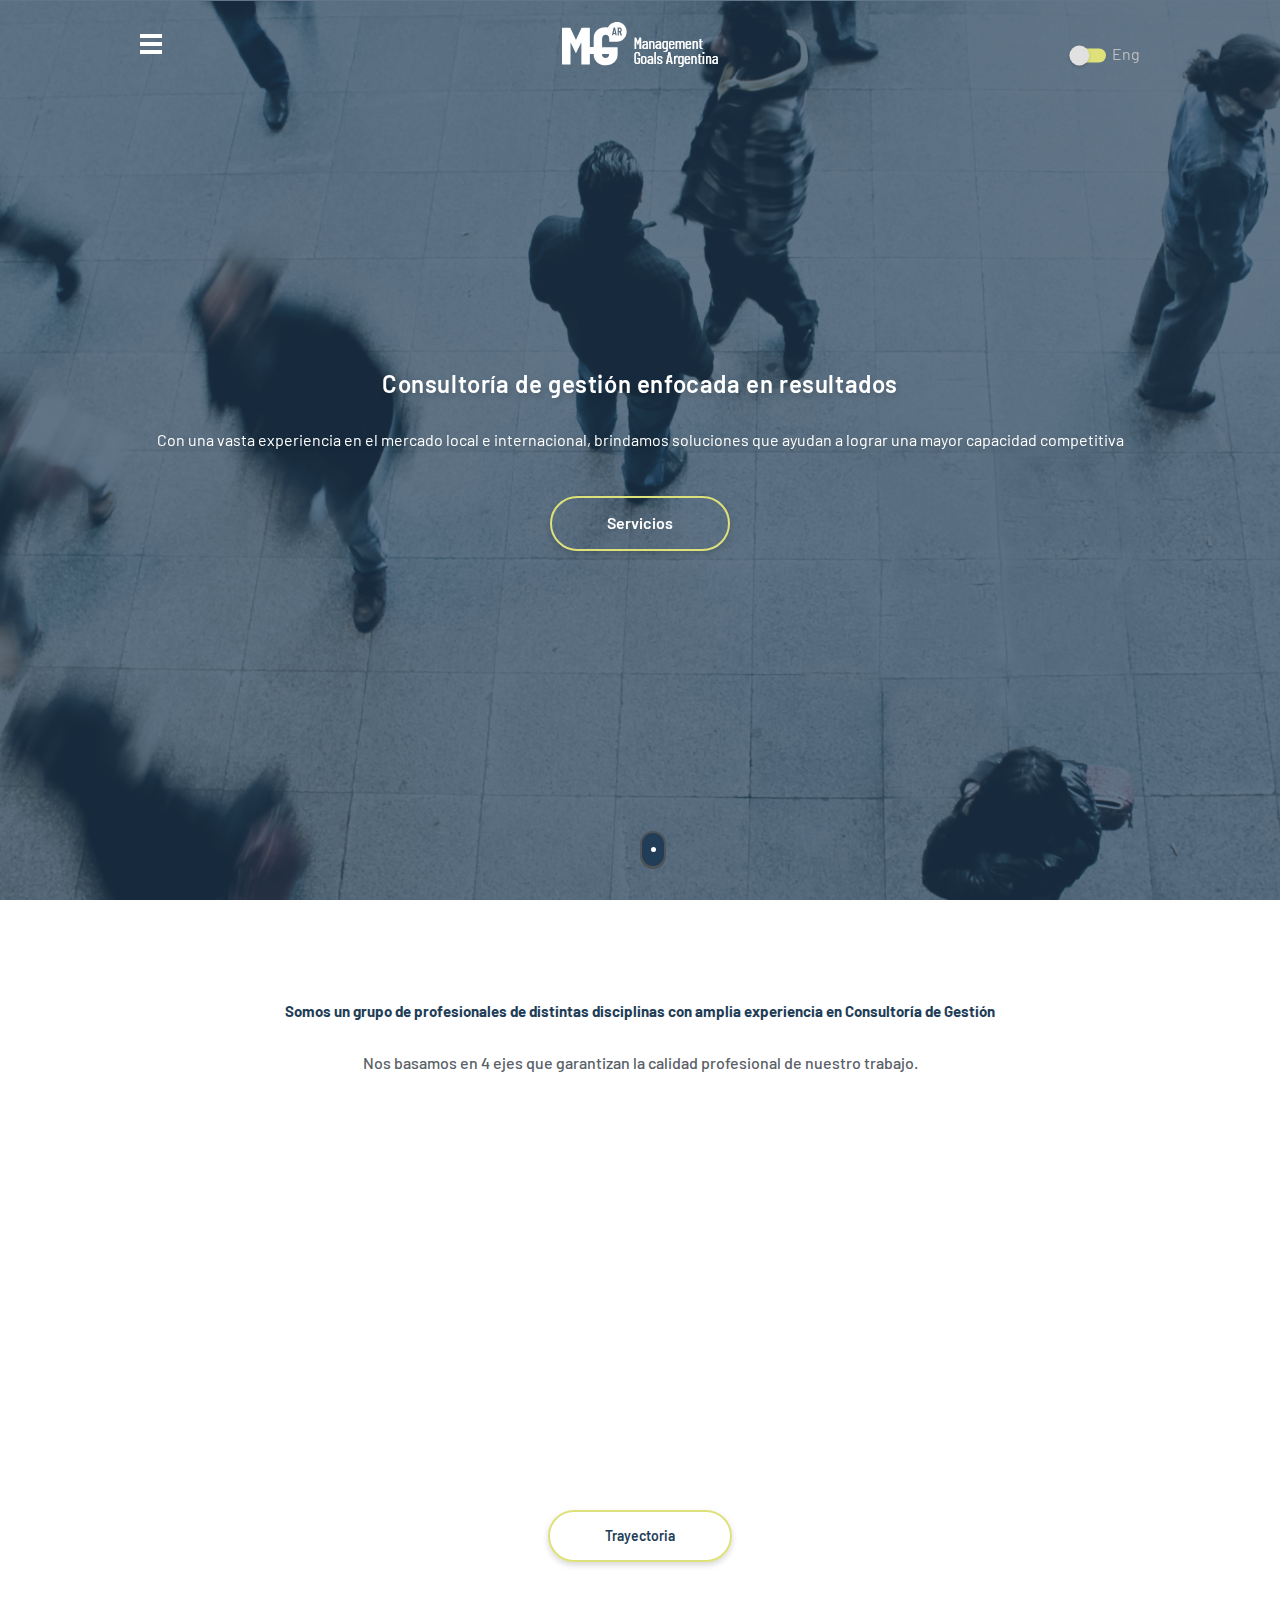
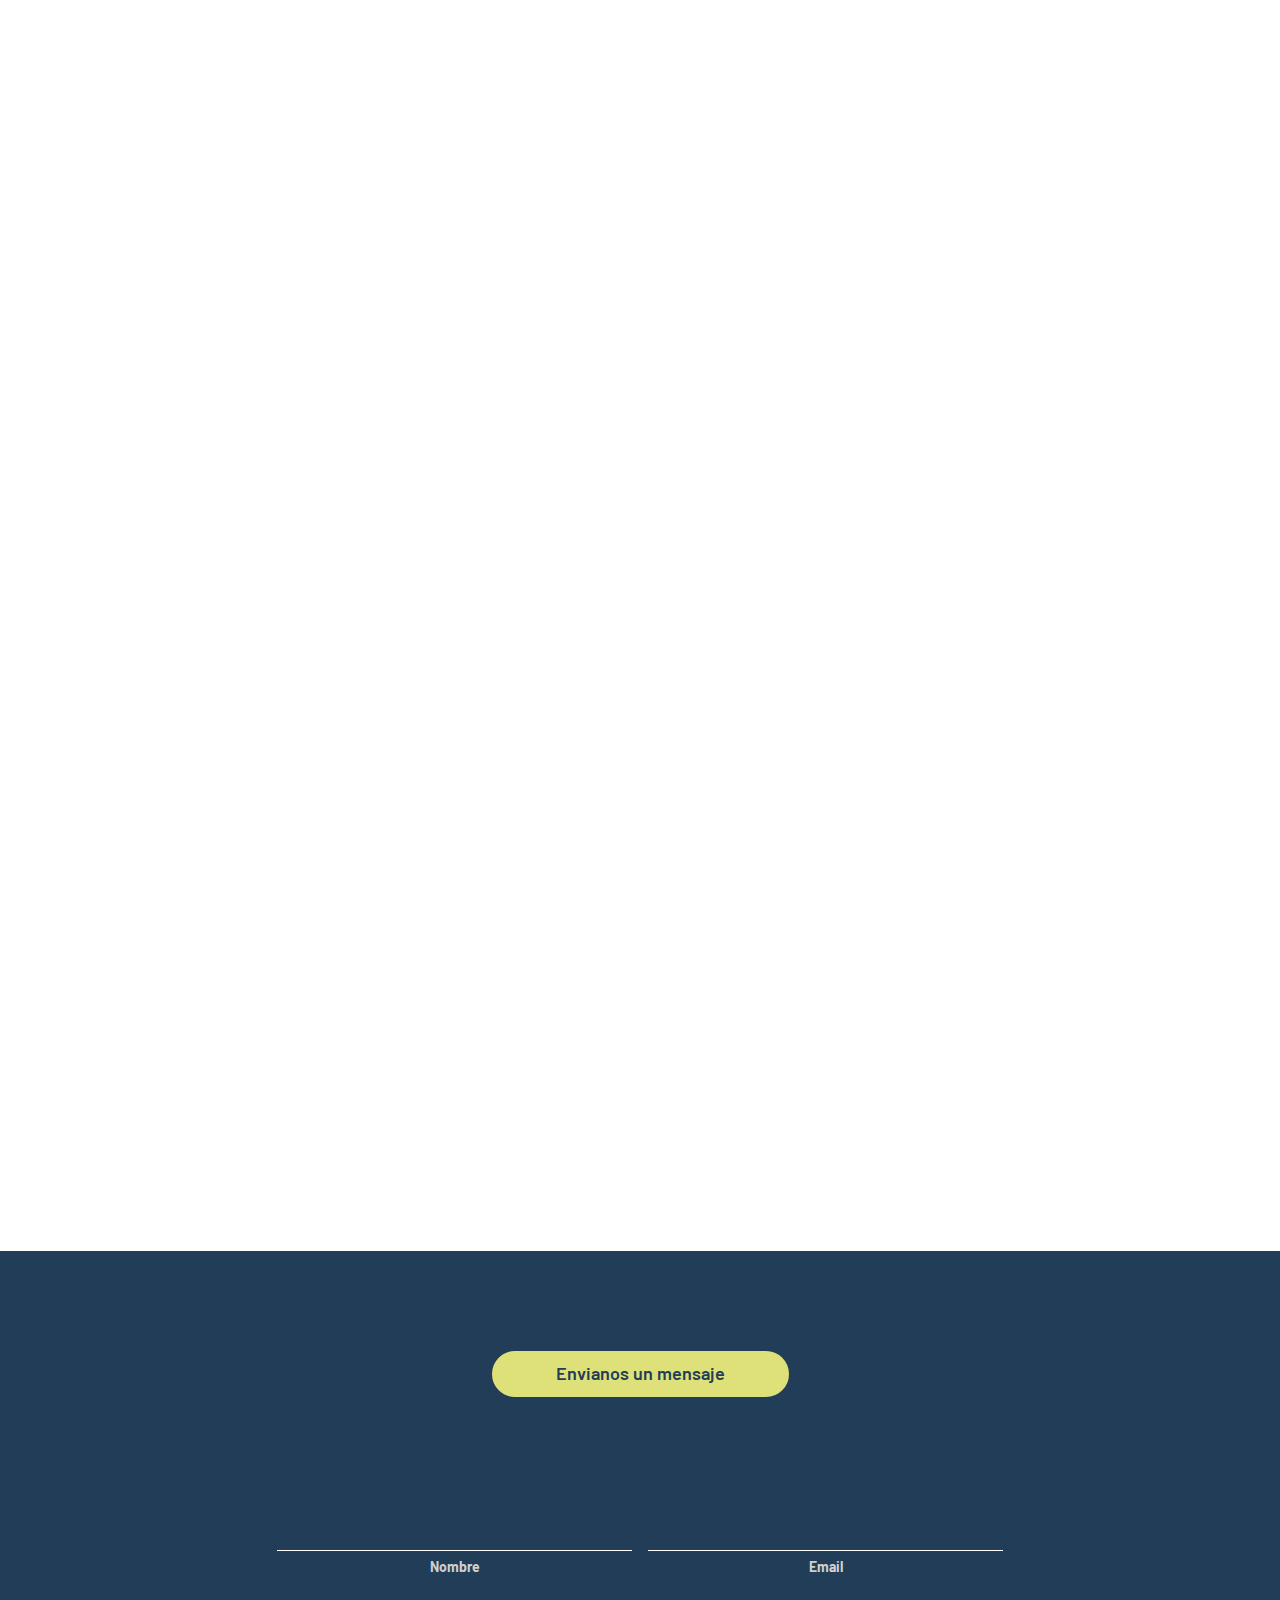
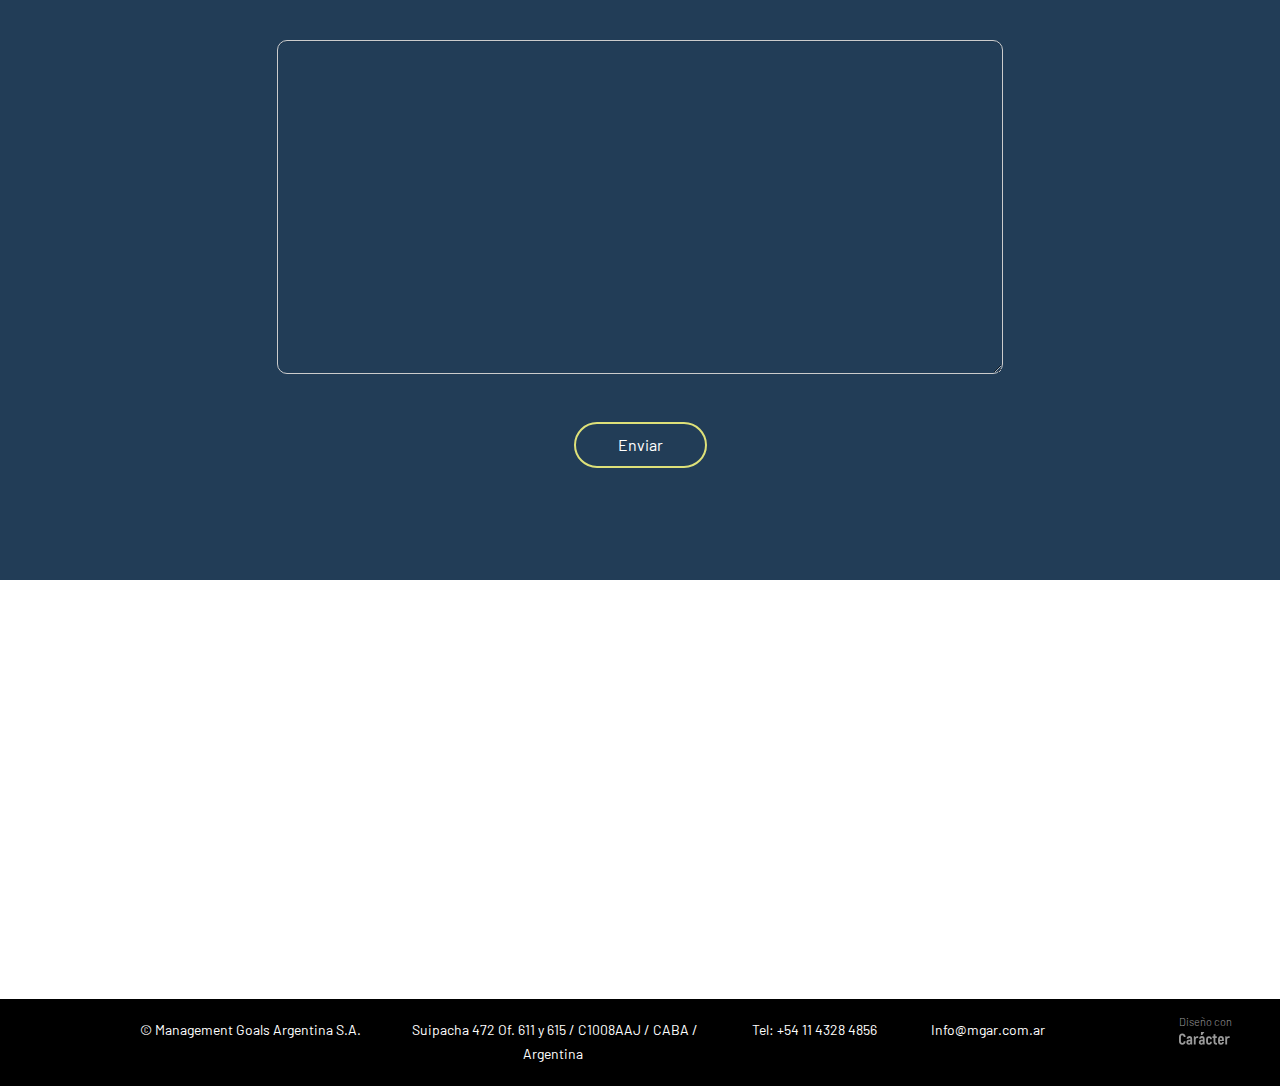
==== index.html @ 3cb10181 "Add files via upload" ====
<!DOCTYPE html>
<html  lang="es">
<head>
	<title>MGAR</title>

	<!-- META TAGS  -->	
	<meta name="msapplication-TileColor" content="#00aba9">
	<meta name="theme-color" content="#ffffff">
	<meta charset="UTF-8">
	<meta name="viewport" content="width=device-width,initial-scale=1">
	<meta http-equiv="X-UA-Compatible" content="IE=edge">

	<!-- ZELDA TAGS -->
	<link rel="apple-touch-icon" sizes="180x180" href="imagenes/apple-touch-icon.png">
	<link rel="icon" type="image/png" sizes="32x32" href="imagenes/favicon-32x32.png">
	<link rel="icon" type="image/png" sizes="16x16" href="imagenes/favicon-16x16.png">
	<link rel="manifest" href="imagenes/site.webmanifest">
	<link rel="mask-icon" href="imagenes/safari-pinned-tab.svg" color="#5bbad5">

	<link href="https://fonts.googleapis.com/css?family=Barlow:400,600,800" rel="stylesheet">
	<link rel="stylesheet" type="text/css" href="css/bootstrap.min.css">
	<link rel="stylesheet" type="text/css" href="css/main.css">
	<link rel="stylesheet" type="text/css" href="css/querys.css">
	<link rel="stylesheet" href="https://use.fontawesome.com/releases/v5.1.0/css/all.css" integrity="sha384-lKuwvrZot6UHsBSfcMvOkWwlCMgc0TaWr+30HWe3a4ltaBwTZhyTEggF5tJv8tbt" crossorigin="anonymous">

	<!-- JABBA THE HUTT -->

	<script type="text/javascript" src="js/jquery-2.1.4.js"></script>
	<script src="js/bootstrap.min.js"></script>
	<script type="text/javascript" src="js/main.js"></script>
	
	

</head>
<body>
	<!-- NAVBAR -->
	<nav class="navbar navbar-fixed-top mgar-nav">
		<div class="container-fluid">
			<div type="button" class="button_container" id="toggle" data-toggle="modal" data-target="#myModal">
				<span class="top"></span><span class="middle"></span><span class="bottom"></span>
			</div>
			<div class="modal fade" id="myModal" role="dialog">
				<div class="modal-dialog modal-navbar">
				<!-- Modal content-->
					<div class="modal-content ">
						<div class="modal-header">
							<div class="modal-logo">
								<a href="/"><img class="img-responsive margin-auto" src="imagenes/mgar-logo-white.png"></a>
							</div>	
						</div>
						<div class="modal-body">
							<ul class="modal-links">
								<li><a data-dismiss="modal" class="inpage" id="principal-close" href="#principal">Principal</a></li>
								<hr>
								<li><a href="/trayectoria.html">Trayectoria</a></li>
								<hr>
								<li><a href="/servicios.html">Servicios</a></li>
								<hr>
								<li><a data-dismiss="modal" class="inpage" id="contacto-close" href="#contacto">Contacto</a></li>
								<hr class="hidden-xs">
								<li><div data-dismiss="modal" id="toggle-close"><i class="fas fa-times"></i></div></li>
							</ul>
						</div>
					</div>
				</div>
			</div>
			
			<div class="navbar-header logo-mgar">
				<a class="navbar-brand" href="/"><img alt="Inicio" src="imagenes/mgar-logo.png" class="img-responsive " ></a>
			</div>
			<div class="english">
				<a href="#">
					<img src="imagenes/eng-button.svg">
					<p class="english-inner">Eng</p>
				</a>
			</div>
		</div>
	</nav>

	<!-- PORTADA -->
	
	<div id="carousel" class="carousel slide carousel-fade" data-ride="carousel">
		<div id="principal"></div>
		<!--<ol class="carousel-indicators">
			<li data-target="#carousel" data-slide-to="0" class="active"></li>
			<li data-target="#carousel" data-slide-to="1"></li>-->
		</ol>
		<div class="go-down">
			<div class="mouse"></div>
		</div>
		<!-- Carousel items -->
		<div class="carousel-inner">
			<div class="active item carousel-servicios">
				<div class="container max-vh vertical-position item-inner">
					<div class="vertical-position-center">
						<h3>Consultoría de gestión enfocada en resultados</h3>
						<p>Con una vasta experiencia en el mercado local e internacional, brindamos soluciones que ayudan a lograr una mayor capacidad competitiva</p>
						<a href="/servicios.html" class="btn btn-primary">Servicios</a>
					</div>
				</div>
			</div>
			<div class="item carousel-trayectoria">
				<div class="container max-vh vertical-position item-inner ">
					<div class="vertical-position-center">
						<h3>La tecnología como principal aliado para potenciar los negocios</h3>
						<p>Nuestro equipo de profesionales cuenta con mas de 30 años de experiencia</p>
						<a href="#" class="btn btn-primary">Trayectoria</a>
					</div>
				</div>
			</div>
		</div>
		<!-- Carousel nav 
		<a class="carousel-control left" href="#carousel" data-slide="prev">&lsaquo;</a>
		<a class="carousel-control right" href="#carousel" data-slide="next">&rsaquo;</a>-->
	</div>	
	<!-- MAIN -->
	<div class="main">
		<div class="trayectoria-servicios" id="trayectoria">
			<div class="trayectoria">
				<h3>Somos un grupo de profesionales de distintas disciplinas con amplia experiencia en Consultoría  de Gestión</h3>
				<p>Nos basamos en 4 ejes que garantizan la calidad profesional de nuestro trabajo.</p>
				<div class="container tarjetas">
					<div class="col-md-3">
						<div class="tarjetas-inner delay-tresms not-in-view">
							<img src="imagenes/metodologia.png" class="img-responsive margin-auto img-tarjetas">
							<h3>Metodología</h3>
							<p>Herramientas que simplifican el flujo de trabajo, de manera profesional.</p>
						</div>
					</div>
					<div class="col-md-3">
						<div class="tarjetas-inner delay-seisms not-in-view">
							<img src="imagenes/reciprocidad.png" class="img-responsive margin-auto img-tarjetas">
							<h3>Reciprocidad</h3>
							<p>Confiamos en el trato cordial e integral de ambas partes.</p>
						</div>
					</div>
					<div class="col-md-3">
						<div class="tarjetas-inner delay-nuevems not-in-view">
							<img src="imagenes/teamwork.png" class="img-responsive margin-auto img-tarjetas">
							<h3>Teamwork</h3>
							<p>Nuestro equipo interactúa para originar ideas superadoras.</p>
						</div>
					</div>
					<div class="col-md-3">
						<div class="tarjetas-inner delay-docems not-in-view">
							<img src="imagenes/precision.png" class="img-responsive margin-auto img-tarjetas">
							<h3>Precisión</h3>
							<p>Soluciones efectivas, en base al diagnóstico preciso del proyecto.</p>
						</div>
					</div>
				</div>
				<div class="trayectoria-btn text-center">
					<a href="" class="btn btn-primary">Trayectoria</a>
				</div>
			</div>
			<div class="servicios not-in-view delay-catorce delay-delay">
				<div class="col-md-7 col-sx-12 col-md-push-5">
					<div class="servicios-img">
						
					</div>
				</div>
				<div class="col-md-5 col-xs-12 col-md-pull-7">
					<div class="servicios-inner vertical-position padding-xs" >
						<div class="vertical-position-center">
							<h3>Servicios</h3>	
							<p>Proveemos servicios de consultoría que contribuyen a una mejor gestión de las empresas tanto en el área de negocio como de tecnología informática.</p>
							<a href="/servicios.html" class="btn btn-primary">Más información</a>
						</div>
					</div>
				</div>
			</div>
		</div>
		<div class="experiencia not-in-view delay-delay delay-catorce">
			<h3>La diversidad de nuestros proyectos da cuenta de nuestra experiencia</h3>
			<p>A lo largo de muchos años, hemos trabajado con distintas empresas e instituciones en diferentes propuestas:</p>
			<div class="carousel carousel-showsixmoveone slide" id="carousel123">
				<div class="carousel-inner">
					<div class="item active">
						<div class="col-xs-6 col-sm-4 col-md-2"><a href="#"><img src="imagenes/1.png" class="img-responsive margin-auto"></a></div>
					</div>
					<div class="item">
						<div class="col-xs-6 col-sm-4 col-md-2"><a href="#"><img src="imagenes/1-2.png" class="img-responsive margin-auto"></a></div>
					</div>
					<div class="item">
						<div class="col-xs-6 col-sm-4 col-md-2"><a href="#"><img src="imagenes/1-3.png" class="img-responsive margin-auto"></a></div>
					</div>          
					<div class="item">
						<div class="col-xs-6 col-sm-4 col-md-2"><a href="#"><img src="imagenes/1-4.png" class="img-responsive margin-auto"></a></div>
					</div>
					<div class="item">
						<div class="col-xs-6 col-sm-4 col-md-2"><a href="#"><img src="imagenes/1-5.png" class="img-responsive margin-auto"></a></div>
					</div>
					<div class="item">
						<div class="col-xs-6 col-sm-4 col-md-2"><a href="#"><img src="imagenes/1-6.png" class="img-responsive margin-auto"></a></div>
					</div>
					<div class="item">
						<div class="col-xs-6 col-sm-4 col-md-2"><a href="#"><img src="imagenes/1-7.png" class="img-responsive margin-auto"></a></div>
					</div>
					<div class="item">
						<div class="col-xs-6 col-sm-4 col-md-2"><a href="#"><img src="imagenes/1-8.png" class="img-responsive margin-auto"></a></div>
					</div>
					<div class="item">
						<div class="col-xs-6 col-sm-4 col-md-2"><a href="#"><img src="imagenes/1-9.png" class="img-responsive margin-auto"></a></div>
					</div>
					<div class="item">
						<div class="col-xs-6 col-sm-4 col-md-2"><a href="#"><img src="imagenes/1-10.png" class="img-responsive margin-auto"></a></div>
					</div>
					
				</div>
				<!--<a class="left carousel-control" href="#carousel123" data-slide="prev"><i class="glyphicon glyphicon-chevron-left"></i></a>
				<a class="right carousel-control" href="#carousel123" data-slide="next"><i class="glyphicon glyphicon-chevron-right"></i></a>-->
			</div>

	  
		</div>
	</div>
	<div class="seccion-formulario" id="contacto">
		<a href="" class="btn btn-primary">Envianos un mensaje</a>
		<form class="formulario" action="/action_page.php">
			<div class="col-md-6">
				<div class="form-group form-nombre">
					<input type="nombre" class="form-control" id="nombre" name="nombre">
					<label for="email">Nombre</label>
				</div>
			</div>
			<div class="col-md-6">
				<div class="form-group form-email">
					<input type="email" class="form-control" id="email" name="email">
					<label for="pwd">Email</label>
				</div>
			</div>
			<div class="form-group">
				<textarea class="form-control" rows="16" id="comment"></textarea>
			</div>
			<button type="submit" class="btn btn-default">Enviar</button>
		</form>
	</div>
	<div class="mapa">
		<iframe src="https://www.google.com/maps/embed?pb=!1m18!1m12!1m3!1d3284.05482310389!2d-58.381761284331304!3d-34.602775180459815!2m3!1f0!2f0!3f0!3m2!1i1024!2i768!4f13.1!3m3!1m2!1s0x95bccacedcd84d8b%3A0xd9f355dbbced202!2sSuipacha+472%2C+C1008AAJ+CABA!5e0!3m2!1ses!2sar!|style=feature:all|element:labels|visibility:off 4v1545849254458" frameborder="0" style="border:0;" allowfullscreen=""></iframe>
	</div>
	<!-- FOOTER -->
	<footer>
		<div class="footer-inner">
			<p class="col-xs-12 col-md-3 col-sm-3 col-lg-3">© Management Goals Argentina S.A.</p>
			<p class="col-xs-12 col-md-4 col-sm-3 col-lg-4"><i class="fas fa-map-marker-alt"></i> Suipacha 472 Of. 611 y 615 / C1008AAJ / CABA / Argentina</p>
			<p class="col-xs-6 col-md-2 col-sm-3 col-lg-2"><i class="fas fa-phone"></i> Tel: +54 11 4328 4856</p>
			<p class="col-xs-6 col-md-2 col-sm-3 col-lg-2"><i class="fas fa-envelope"></i> Info@mgar.com.ar</p>
		</div>
		<div class="caracter">
			<p>Diseño con</p>
			<div>
				<img src="imagenes/logo-caracter.png">
			</div>
		</div>
	</footer>

</body>
</html>
---- css/main.css ----
/* FONT */
body, p {
	font-family: 'Barlow', sans-serif;
}
html, 
body {
    width: 100%;
    height: 100%;
    margin: 0;
    padding: 0;
   
}
body::-webkit-scrollbar { width: 0 !important }
body  { -ms-overflow-style: none; }
body { overflow: -moz-scrollbars-none; }
/* DEFAULTS */
.margin-auto {
	margin:0 auto;
}
.vertical-position {
	display: table;
	text-align: center;
}
.max-vh {
	height: 100vh;
}
.max-width {
	width: 100%;
}
.vertical-position .vertical-position-center {
	display: table-cell;
  	vertical-align: middle;
}
.vertical-position .vertical-position-bottom {
	display: table-cell;
  	vertical-align: bottom;
}
/* BOOTSTRAP HACKS */
.container-fluid {
	padding-right: 140px;
    padding-left: 140px;
}
@media (min-width: 1903px) {
  .container {
    width: 1350px;
  }
}
.col-lg-1, .col-lg-10, .col-lg-11, 
.col-lg-12, .col-lg-2, .col-lg-3, 
.col-lg-4, .col-lg-5, .col-lg-6, 
.col-lg-7, .col-lg-8, .col-lg-9, 
.col-md-1, .col-md-10, .col-md-11, 
.col-md-12, .col-md-2, .col-md-3, 
.col-md-4, .col-md-5, .col-md-6, 
.col-md-7, .col-md-8, .col-md-9, 
.col-sm-1, .col-sm-10, .col-sm-11, 
.col-sm-12, .col-sm-2, .col-sm-3, 
.col-sm-4, .col-sm-5, .col-sm-6, 
.col-sm-7, .col-sm-8, .col-sm-9, 
.col-xs-1, .col-xs-10, .col-xs-11, 
.col-xs-12, .col-xs-2, .col-xs-3, 
.col-xs-4, .col-xs-5, .col-xs-6, 
.col-xs-7, .col-xs-8, .col-xs-9 {
	padding-right: 0px;
    padding-left: 0px;
}
.navbar.mgar-nav>.container .navbar-brand, 
.navbar.mgar-nav>.container-fluid .navbar-brand,
.navbar.mgar-nav>.navbar-brand {
	margin-left: 0 !important;
}
/* NAVBAR */
.navbar.mgar-nav {
	
	min-height: 91.1px;
}

.navbar-brand {
  transform: translateX(-50%);
  left: 50%;
  position: absolute;
  height: 50.3px;
  padding-top: 22.3px;
  padding-bottom: 22.3px;
}
.navbar.mgar-nav {
	background-color: transparent;
}
.navbar.mgar-nav.scrolled {
  background-color: rgba(34, 61, 87, 1) !important;
  transition: background-color 200ms linear;
  box-shadow: 0 1px 6px 0 rgba(0, 0, 0, 0.16);
}
	/* HAMBURGUESA */

.button_container {
	position: fixed;
	top: 34px;
	left: 140px;
	height: 19.6px;
	width: 22.3px;
	cursor: pointer;
	z-index: 100;
	transition: opacity 0.25s ease;
}
.button_container:hover {
  opacity: 0.7;
}
.button_container.active .top {
  transform: translateY(11px) translateX(0) rotate(45deg);
  background: #fff;
}
.button_container.active .middle {
  opacity: 0;
  background: #fff;
}
.button_container.active .bottom {
  transform: translateY(-8px) translateX(0) rotate(-45deg);
  background: #fff;
}
.button_container span {
	background: #FFF;
	border: none;
	height: 4px;
	width: 100%;
	position: absolute;
	top: 0;
	left: 0;
	transition: all 0.35s ease;
	cursor: pointer;
}
.button_container span:nth-of-type(2) {
	top: 8px;
}
.button_container span:nth-of-type(3) {
	top: 16px;
}
.modal-backdrop {
	z-index: 0;
}
.modal.fade.in {
	padding-right: 0px !important;
	overflow: hidden;
}
.modal-dialog.modal-navbar {
	height: 100vh;
	width: 100%;
	margin:0;
	background-color: rgba(34, 61, 87, 0.99);

}
.modal-dialog.modal-navbar .modal-content {
	height: 100vh;
	webkit-box-shadow: none;
    box-shadow: none;
    border: none;
    border-radius: 0;
    	background-color: rgba(34, 61, 87, 0.99);
}
.modal-dialog.modal-navbar .modal-content .modal-header {
	border-bottom: none;
		background-color: rgba(34, 61, 87, 0.99);
}
.modal-body {
	width: 100%;
	height: 100%;
}
.modal-dialog.modal-navbar .modal-content ul.modal-links {
	text-align: center;
	text-decoration: none;
	list-style-type:none;
	color: #fff;
	margin: 0;
	padding: 50px 0;
}
.modal-dialog.modal-navbar .modal-content ul i {
	font-size: 22px;
}
.modal-dialog.modal-navbar .modal-content ul.modal-links hr {
	margin-right: 630px;
	margin-left: 630px;
	border-color:#dee179;
}
.modal-dialog.modal-navbar .modal-content ul.modal-links li {
	padding-top: 35px;
	padding-bottom: 35px;
}
.modal-dialog.modal-navbar .modal-content ul.modal-links li a {
	text-decoration: none;
	color:#fff;
	font-size: 22px;
}
.modal-navbar .modal-logo {
	width: 100%;
	margin: 0 auto;
	padding-top: 94px;
}
#toggle-close {
	cursor: pointer;
}
#toggle-close {
  padding-top: 20px;
}
.english {
	position: absolute;
    right: 140px;
    top: 41.7px;
    
}
.english img {
	display: inline;
	padding-right: 3px;
}
.english a:hover {
  text-decoration: none;
}
.english p {
	font-size: 1em;
	font-weight: normal;
	font-style: normal;
	font-stretch: condensed;
	line-height: 1.19;
	color: #bebebe;
	display: inline;
}
/* PORTADA */
.carousel-fade .carousel-inner .item {
  transition-property: opacity;
}
.carousel-fade .carousel-inner .item,
.carousel-fade .carousel-inner .active.left,
.carousel-fade .carousel-inner .active.right {
  opacity: 0;
}
.carousel-fade .carousel-inner .active,
.carousel-fade .carousel-inner .next.left,
.carousel-fade .carousel-inner .prev.right {
  opacity: 1;
}
.carousel-fade .carousel-inner .next,
.carousel-fade .carousel-inner .prev,
.carousel-fade .carousel-inner .active.left,
.carousel-fade .carousel-inner .active.right {
  left: 0;
  transform: translate3d(0, 0, 0);
}
.carousel-fade .carousel-control {
  z-index: 2;
}

.carousel-fade.carousel,
.carousel-fade .carousel-inner,
.carousel-fade .carousel-inner .item {
  height: 100vh;
}
.carousel-fade .item.carousel-servicios {
  background-image: url(../imagenes/portada-1.png);
}
.carousel-fade .item.carousel-trayectoria {
  background-image: url(../imagenes/portada-2.png);
  background-position: bottom;
}

.carousel-fade .item-inner h3 {
	text-shadow: 2px 3px 6px rgba(0, 0, 0, 0.16);
	font-size: 1.5em;
	font-weight: 600;
	line-height: 1.21;
	letter-spacing: 0.6px;
	color: #fff;
	margin-bottom: 24px;
}
.carousel-fade .item-inner p {
	text-shadow: 0 3px 6px rgba(0, 0, 0, 0.16);
	font-size: 1.25em;
	color: #fff;
	line-height: 1.2;
	letter-spacing: normal;
	margin-bottom: 38px; 
}

.carousel-fade .item-inner a.btn {
	background-color: transparent;
	color: #fff;
	border: #dee179 2px solid;
	box-shadow: 0 3px 6px 0 rgba(0, 0, 0, 0.16);
	border-radius: 35px;
	padding: 14px 55px;
	font-size: 1em;
	font-weight: 600;
}
.carousel-fade .item-inner a.btn:hover {
	background-color: #dee179;
	color:#223d57;
}
.carousel-fade .carousel-indicators {
	left: 50px;
}
.go-down {
	position: absolute;
	bottom: 31.3px;
	left: 50%;
	z-index: 50;
}
.go-down a {
	color: #fff;
	font-size: 1.625em;
}
/* TRAYECTORIA Y SERVICIOS */
				/* TRAYECTORIA */
.main {
	background-color: #fff;
	background-image: url(../imagenes/background-tys.png);
	background-position: top left;
	background-attachment: fixed;
}
.trayectoria-servicios {
	padding-bottom: 7.5em;
	padding-top: 80px;
	
}				
.trayectoria-servicios .trayectoria h3 {
	font-size: 1.25em;
	font-weight: bold;
	line-height: 1.5;
	color: #223d57;
	text-align: center;
	
}
.trayectoria-servicios .trayectoria p {
	font-size: 1.125em;
	font-weight: 500;
	line-height: 1.67;
	color: #596067;
	text-align: center;
	margin-top: 30px;
	margin-bottom: 81px;
}

.trayectoria-servicios .tarjetas .tarjetas-inner {
	margin-left: 26.5px;
	margin-right: 26.5px;
	box-shadow: 2px 6px 12px 0 rgba(0, 0, 0, 0.16);
	border-radius: 28px;
	border-radius: 28px;
	height: 320px;
	background-color: #fff;
	opacity: 0;
	-moz-transform: scale(0);
    -webkit-transform: scale(0);
    -o-transform: scale(0);
    -ms-transform: scale(0);
    transform: scale(0);
}

.trayectoria-servicios .tarjetas .tarjetas-inner.visible {
	opacity: 1;
    -moz-transform: scale(1);
    -webkit-transform: scale(1);
    -o-transform: scale(1);
    -ms-transform: scale(1);
    transform: scale(1);
}
.img-tarjetas {
	padding: 85px 0 36px;
}
.trayectoria-servicios .tarjetas h3 {
	font-size: 1.125em;
	font-weight: bold;
	line-height: 1.67;
	color: #223d57;
	text-align: center;
	margin-top:0px;

}
.trayectoria-servicios .tarjetas p {
	font-size: 1em;
	line-height: 1.25;
	color: #223d57;
	text-align: center;
	margin:0;
	padding-right: 30px;
	padding-left: 30px;
}
.trayectoria-btn {
	width: 100%;
}
.trayectoria-btn a.btn {
	background-color: transparent;
	color: #223d57;
	border: #dee179 2px solid;
	box-shadow: 0 3px 6px 0 rgba(0, 0, 0, 0.16);
	border-radius: 35px;
	padding: 14px 55px;
	font-size: 1em;
	font-weight: 600;
	margin-top: 81.2px;
}
.trayectoria-btn a.btn:hover {
	background-color: #223d57;
	color: #fff;
	border: #223d57 2px solid;
}
				/* SERVICIOS */
.trayectoria-servicios .servicios {
	padding-right: 129px;
	padding-left: 129px;
	margin-top: 80px;
	overflow: auto;
	opacity: 0;
	
}
.trayectoria-servicios .servicios.visible {
	opacity: 1;
    
}
.trayectoria-servicios .servicios .col-md-7 {
	margin-left: -1px;
}
.trayectoria-servicios .servicios .col-md-5 {
	margin-left: 1px;
}
.trayectoria-servicios .servicios .servicios-inner {
	box-shadow: 0 3px 6px 0 rgba(0, 0, 0, 0.16);
  	background-image: linear-gradient(141deg, rgba(34, 61, 87, 0.99), #3c5974);
	border-top-left-radius: 12px;
	color: #fff;
	text-align: center;
	height: 626px;
}
.trayectoria-servicios .servicios .servicios-inner h3 {
	margin-bottom: 35px;
	font-weight: 600;
}
.trayectoria-servicios .servicios .servicios-inner p {
	padding-right: 92.5px;
	padding-left: 92.5px;
	margin-bottom: 42px;
	font-size: 1.125em;
	font-weight: normal;
	font-style: normal;
	font-stretch: normal;
	line-height: 1.61;
}
.trayectoria-servicios .servicios .servicios-img {
	background-image: url(../imagenes/servicios-2.png);
	height: 626px;
    background-position: center;
    background-size: cover;
}
.trayectoria-servicios .servicios .servicios-inner a.btn {
	background-color: transparent;
	color: #fff;
	border: #dee179 2px solid;
	box-shadow: 0 3px 6px 0 rgba(0, 0, 0, 0.16);
	border-radius: 35px;
	padding: 14px 55px;
	font-size: 1em;
	font-weight: 600;	
}
.trayectoria-servicios .servicios .servicios-inner a.btn:hover {
	background-color: #dee179;
	color:#223d57;	
}

/* EXPERIENCIA */

.experiencia {
	opacity: 0;
    padding-bottom: 131px;
}
.experiencia.visible {
	opacity: 1;
}


.experiencia h3 {
	text-align: center;
	margin-right: 541px;
	margin-left: 541px;
	text-align: center;
	padding: 24px 53px;
	border: 2px solid #223d57;
	border-radius: 13px;
	font-size: 22px;
	font-weight: bold;
	line-height: 1.36;
	color: #223d57;
}
.experiencia p {
	font-size: 1.125em;
	font-weight: 500;
	line-height: 1.22;
	color: #505050;
	text-align: center;
	margin-top: 47px; 
}
/* MULTICAROUSEL */
.carousel-showsixmoveone {
	margin-top: 118px;
	
}
.carousel-showsixmoveone a {
	cursor: default;
}
.carousel-showsixmoveone .carousel-control {
  width: 4%;
  background-image: none;
}
.carousel-showsixmoveone .carousel-control.left {
  margin-left: 15px;
}
.carousel-showsixmoveone .carousel-control.right {
  margin-right: 15px;
}
.carousel-showsixmoveone .cloneditem-1,
.carousel-showsixmoveone .cloneditem-2,
.carousel-showsixmoveone .cloneditem-3,
.carousel-showsixmoveone .cloneditem-4,
.carousel-showsixmoveone .cloneditem-5 {
  display: none;
}
@media all and (max-width: 480px) {
  .carousel-showsixmoveone .carousel-inner > .active.left,
  .carousel-showsixmoveone .carousel-inner > .prev {
    left: -50%;
  }
  .carousel-showsixmoveone .carousel-inner > .active.right,
  .carousel-showsixmoveone .carousel-inner > .next {
    left: 50%;
  }
  .carousel-showsixmoveone .carousel-inner > .left,
  .carousel-showsixmoveone .carousel-inner > .prev.right,
  .carousel-showsixmoveone .carousel-inner > .active {
    left: 0;
  }
  .carousel-showsixmoveone .carousel-inner .cloneditem-1 {
    display: block;
  }
}
@media all and (max-width: 480px) and (transform-3d), all and (max-width: 480px) and (-webkit-transform-3d) {
  .carousel-showsixmoveone .carousel-inner > .item.active.right,
  .carousel-showsixmoveone .carousel-inner > .item.next {
    transform: translate3d(50%, 0, 0);
    left: 0;
  }
  .carousel-showsixmoveone .carousel-inner > .item.active.left,
  .carousel-showsixmoveone .carousel-inner > .item.prev {
    transform: translate3d(-50%, 0, 0);
    left: 0;
  }
  .carousel-showsixmoveone .carousel-inner > .item.left,
  .carousel-showsixmoveone .carousel-inner > .item.prev.right,
  .carousel-showsixmoveone .carousel-inner > .item.active {
    transform: translate3d(0, 0, 0);
    left: 0;
  }
}
@media all and (min-width: 768px) {
  .carousel-showsixmoveone .carousel-inner > .active.left,
  .carousel-showsixmoveone .carousel-inner > .prev {
    left: -33.333%;
  }
  .carousel-showsixmoveone .carousel-inner > .active.right,
  .carousel-showsixmoveone .carousel-inner > .next {
    left: 33.333%;
  }
  .carousel-showsixmoveone .carousel-inner > .left,
  .carousel-showsixmoveone .carousel-inner > .prev.right,
  .carousel-showsixmoveone .carousel-inner > .active {
    left: 0;
  }
  .carousel-showsixmoveone .carousel-inner .cloneditem-1,
  .carousel-showsixmoveone .carousel-inner .cloneditem-2 {
    display: block;
  }
}
@media all and (min-width: 768px) and (transform-3d), all and (min-width: 768px) and (-webkit-transform-3d) {
  .carousel-showsixmoveone .carousel-inner > .item.active.right,
  .carousel-showsixmoveone .carousel-inner > .item.next {
    transform: translate3d(33.333%, 0, 0);
    left: 0;
  }
  .carousel-showsixmoveone .carousel-inner > .item.active.left,
  .carousel-showsixmoveone .carousel-inner > .item.prev {
    transform: translate3d(-33.333%, 0, 0);
    left: 0;
  }
  .carousel-showsixmoveone .carousel-inner > .item.left,
  .carousel-showsixmoveone .carousel-inner > .item.prev.right,
  .carousel-showsixmoveone .carousel-inner > .item.active {
    transform: translate3d(0, 0, 0);
    left: 0;
  }
}
@media all and (min-width: 992px) {
  .carousel-showsixmoveone .carousel-inner > .active.left,
  .carousel-showsixmoveone .carousel-inner > .prev {
    left: -16.666%;
  }
  .carousel-showsixmoveone .carousel-inner > .active.right,
  .carousel-showsixmoveone .carousel-inner > .next {
    left: 16.666%;
  }
  .carousel-showsixmoveone .carousel-inner > .left,
  .carousel-showsixmoveone .carousel-inner > .prev.right,
  .carousel-showsixmoveone .carousel-inner > .active {
    left: 0;
  }
  .carousel-showsixmoveone .carousel-inner .cloneditem-3,
  .carousel-showsixmoveone .carousel-inner .cloneditem-4,
  .carousel-showsixmoveone .carousel-inner .cloneditem-5 {
    display: block;
  }
}
@media all and (min-width: 992px) and (transform-3d), all and (min-width: 992px) and (-webkit-transform-3d) {
  .carousel-showsixmoveone .carousel-inner > .item.active.right,
  .carousel-showsixmoveone .carousel-inner > .item.next {
    transform: translate3d(16.666%, 0, 0);
    left: 0;
  }
  .carousel-showsixmoveone .carousel-inner > .item.active.left,
  .carousel-showsixmoveone .carousel-inner > .item.prev {
    transform: translate3d(-16.666%, 0, 0);
    left: 0;
  }
  .carousel-showsixmoveone .carousel-inner > .item.left,
  .carousel-showsixmoveone .carousel-inner > .item.prev.right,
  .carousel-showsixmoveone .carousel-inner > .item.active {
    transform: translate3d(0, 0, 0);
    left: 0;
  }
}
/* FORMULARIO */
.seccion-formulario {
	background-color: #223d57;
	padding-top: 119px;
	padding-bottom: 111.3px;
	text-align: center;
}
.seccion-formulario a.btn {
	background-color: #dee179;
	color: #223d57;
	font-size: 1.125em;
	font-weight: 600;
	line-height: 1.22;
	text-align: center;
	padding: 10px 62px;
	clear: both;
	border-radius: 35px;
	margin-bottom: 120px;
	border: #dee179 2px solid;
	cursor: default;
}
.formulario {
	padding-right: 554px;
	padding-left: 554px;

}
.formulario .form-nombre {
	padding-right: 8px;
}
.formulario .form-email {
	padding-left: 8px;
}
.formulario .form-email label,
.formulario .form-nombre label {
	font-size: 14px;
	line-height: 1.29;
	color: #cfcfcf;
	padding-top: 7px;
}
.formulario .form-email .form-control,
.formulario .form-nombre .form-control {
	background-color: #223d57;
	border-top: 0px;
	border-left: 0px;
	border-right: 0px;
	border-radius: 0;
	-webkit-box-shadow: none;
    box-shadow:none;
    color: #fff;
	border-bottom: 1px solid #fff; 
	text-align: center;
}
.formulario .form-email,
.formulario .form-nombre {
	margin-bottom: 59px;
}
.formulario .form-control {
	background-color: #223d57;
}
.form-group {
	margin-bottom: 33.2px;
}
.formulario .form-group textarea.form-control {
	border-radius: 10px;
	margin-top: 59px;
	color: #fff;
}
.formulario button.btn {
	font-size: 1em;
	line-height: 1.88;
	color: #ffffff;
	background-color: transparent;
	border-radius: 35px;
	font-weight: 600;
	padding: 6px 42px;
	margin-top: 15px;
	border: 2px solid #dee179;
}
.formulario button.btn:hover {
	background-color: #dee179;
	color:#223d57;
}
.form-control:focus {
	background-color: #223d57;
	border-top: none;
	border-left: none;
	border-right: none;
	border-radius: 0; 
	border-color: #fff;
	webkit-box-shadow: none ; 
    box-shadow: none; 
}
textarea.form-control:focus {
	border-radius: 10px;
	border: 1px solid #ccc;
}
input.form-control:-webkit-autofill,
input.form-control:-webkit-autofill:hover, 
input.form-control:-webkit-autofill:focus
textarea.form-control:-webkit-autofill,
textarea.form-control:-webkit-autofill:hover
textarea.form-control:-webkit-autofill:focus,
select.form-control:-webkit-autofill,
select.form-control:-webkit-autofill:hover,
select.form-control:-webkit-autofill:focus {
	background-color: #223d57 !important;
	color: #fff !important;
}

/* MAPA */

.mapa iframe {
	width: 100%;
	height:419px;
	margin-bottom: -5px;
}
/* FOOTER */

footer {
	background-color: #000;
	position: relative;
	clear: both;
	overflow: overlay;
}
footer .footer-inner  {
    padding-right: 386px;
    padding-left: 386px;
	background-color: #000;
	overflow: overlay;
}
footer .footer-inner p {
	display: inline-block;
	color: #fff;
	font-size: 14px;
	line-height: 1.71;
	padding: 18.7px 12px 10px;
	text-align: center;
}
footer .footer-inner p i {
	padding-right: 3px;
}
footer .caracter {
	position: absolute;
	top: 17px;
	right: 48.5px;
}
footer .caracter p {
	font-size: 11px;
	font-weight: 300;
	line-height: 1.18;
	color: #9a9a9a;
	margin-bottom: -4px;
}

.delay-tresms {
	moz-transition: all 300ms ease-in-out;
    -webkit-transition: all 300ms ease-in-out;
    -o-transition: all 300ms ease-in-out;
    transition: all 300ms ease-in-out;	
}
.delay-seisms {
	moz-transition: all 600ms ease-in-out;
    -webkit-transition: all 600ms ease-in-out;
    -o-transition: all 600ms ease-in-out;
    transition: all 600ms ease-in-out;	
}
.delay-nuevems {
	moz-transition: all 900ms ease-in-out;
    -webkit-transition: all 900ms ease-in-out;
    -o-transition: all 900ms ease-in-out;
    transition: all 900ms ease-in-out;	
}
.delay-docems {
	moz-transition: all 1200ms ease-in-out;
    -webkit-transition: all 1200ms ease-in-out;
    -o-transition: all 1200ms ease-in-out;
    transition: all 1200ms ease-in-out;	
}
.delay-catorce {
	moz-transition: all 1400ms ease-in-out;
    -webkit-transition: all 1400ms ease-in-out;
    -o-transition: all 1400ms ease-in-out;
    transition: all 1400ms ease-in-out;	
}
.delay-quincems {
	moz-transition: all 1500ms ease-in-out;
    -webkit-transition: all 1500ms ease-in-out;
    -o-transition: all 1500ms ease-in-out;
    transition: all 1500ms ease-in-out;	
}
.delay-delay {
	transition-delay: 200ms;
}

/* SCROLL DOWN MOUSE ANIMATION */

.mouse {
  background: #4e5559 linear-gradient(transparent 0%, transparent 50%, #fff 50%, #fff 100%);
  position: relative;
width: 26px;
    height: 38px;
  border-radius: 100px;
  background-size: 100% 200%;
  animation: colorSlide 6s linear infinite, nudgeMouse 6s ease-out infinite;
}
.mouse:before, .mouse:after {
  content: "";
  position: absolute;
  top: 0;
  right: 0;
  bottom: 0;
  left: 0;
  margin: auto;
}
.mouse:before {
 width: 22px;
    height: 33px;
  background-color: rgba(34, 61, 87, 1);
  border-radius: 100px;
}
.mouse:after {
  background-color: #fff;
  width: 5px;
  height: 5px;
  border-radius: 100%;
  animation: trackBallSlide 6s linear infinite;
}
@keyframes colorSlide {
  0% {
    background-position: 0% 100%;
  }
  20% {
    background-position: 0% 0%;
  }
  21% {
    background-color: #4e5559;
  }
  29.99% {
    background-color: #fff;
    background-position: 0% 0%;
  }
  30% {
    background-color: #4e5559;
    background-position: 0% 100%;
  }
  50% {
    background-position: 0% 0%;
  }
  51% {
    background-color: #4e5559;
  }
  59% {
    background-color: #fff;
    background-position: 0% 0%;
  }
  60% {
    background-color: #4e5559;
    background-position: 0% 100%;
  }
  80% {
    background-position: 0% 0%;
  }
  81% {
    background-color: #4e5559;
  }
  90%, 100% {
    background-color: #fff;
  }
}
@keyframes trackBallSlide {
  0% {
    opacity: 1;
    transform: scale(1) translateY(-10px);
  }
  6% {
    opacity: 1;
    transform: scale(0.9) translateY(5px);
  }
  14% {
    opacity: 0;
    transform: scale(0.4) translateY(35px);
  }
  15%, 19% {
    opacity: 0;
    transform: scale(0.4) translateY(-10px);
  }
  28%, 29.99% {
    opacity: 1;
    transform: scale(1) translateY(-10px);
  }
  30% {
    opacity: 1;
    transform: scale(1) translateY(-10px);
  }
  36% {
    opacity: 1;
    transform: scale(0.9) translateY(5px);
  }
  44% {
    opacity: 0;
    transform: scale(0.4) translateY(35px);
  }
  45%, 49% {
    opacity: 0;
    transform: scale(0.4) translateY(-10px);
  }
  58%, 59.99% {
    opacity: 1;
    transform: scale(1) translateY(-10px);
  }
  60% {
    opacity: 1;
    transform: scale(1) translateY(-10px);
  }
  66% {
    opacity: 1;
    transform: scale(0.9) translateY(5px);
  }
  74% {
    opacity: 0;
    transform: scale(0.4) translateY(35px);
  }
  75%, 79% {
    opacity: 0;
    transform: scale(0.4) translateY(-10px);
  }
  88%, 100% {
    opacity: 1;
    transform: scale(1) translateY(-10px);
  }
}
@keyframes nudgeMouse {
  0% {
    transform: translateY(0);
  }
  20% {
    transform: translateY(8px);
  }
  30% {
    transform: translateY(0);
  }
  50% {
    transform: translateY(8px);
  }
  60% {
    transform: translateY(0);
  }
  80% {
    transform: translateY(8px);
  }
  90% {
    transform: translateY(0);
  }
}
@keyframes nudgeText {
  0% {
    transform: translateY(0);
  }
  20% {
    transform: translateY(2px);
  }
  30% {
    transform: translateY(0);
  }
  50% {
    transform: translateY(2px);
  }
  60% {
    transform: translateY(0);
  }
  80% {
    transform: translateY(2px);
  }
  90% {
    transform: translateY(0);
  }
}
@keyframes colorText {
  21% {
    color: #4e5559;
  }
  30% {
    color: #fff;
  }
  51% {
    color: #4e5559;
  }
  60% {
    color: #fff;
  }
  81% {
    color: #4e5559;
  }
  90% {
    color: #fff;
  }
}
---- css/querys.css ----
/* ------------- NOTEBOOK (1366X768) ------------- */

@media screen and (max-width: 1366px) {
	.modal-dialog.modal-navbar .modal-content ul.modal-links li {
	    padding-top: 15px;
    	padding-bottom: 15px;
	}
	.modal-dialog.modal-navbar .modal-content ul.modal-links hr {
		margin-right: 200px;
    	margin-left: 200px;
	}
	.modal-dialog.modal-navbar .modal-content ul.modal-links li a {
		font-size: 1.125em;
	}
	.modal.fade.in {
		padding-left: 0px !important;
	}
	.carousel-fade .item-inner h3 {
		margin-bottom: 31.3px;
	}
	.carousel-fade .item-inner p {
		font-size: 1em;
		margin-bottom: 47.2px;
	}
	.container.tarjetas {
    	width: 1082.2px;
	    padding-right: 0px;
    	padding-left: 0px;
	}
	.img-tarjetas {
		width: 77px;
	}
	.trayectoria-servicios .tarjetas .tarjetas-inner {
		margin-left: 22.8px;
		margin-right: 22.8px;
		height: 275px;
	}
	.trayectoria-servicios .trayectoria h3 {
		font-size: 0.938em;
	}
	.trayectoria-servicios .trayectoria p {
		font-size: 1em;
		line-height: 1.25;
		padding-right: 11.3px;
    	padding-left: 11.3px;
	}
	.trayectoria-btn a.btn {
		font-size: 0.875em; 
	}
	.trayectoria-servicios .servicios {
		padding-right: 97.9px;
    	padding-left: 97.9px;
	}
	.trayectoria-servicios .servicios .servicios-inner h3 {
		font-size: 1.125em;
	}
	.trayectoria-servicios .servicios .servicios-inner p {
		padding-right: 57.2px;
    	padding-left: 57.2px;
    	font-size: 1em;
    	line-height: 1.81;
    	margin-bottom: 56px;
	}
	.trayectoria-servicios .servicios .servicios-inner a.btn {
		font-size: 0.875em;
	}
	.trayectoria-servicios .servicios .servicios-img {
		background-position: center left;
	}
	.experiencia h3 {
		margin-right: 295px;
    	margin-left: 295px;
    	font-size: 1.152em;
	}
	.experiencia p {
		font-size: 1em;
	}
	.seccion-formulario {
		padding-top: 99.7px;
	}
	.formulario {
		padding-right: 277px;
    	padding-left: 277px;
	}
	.formulario button.btn {
		font-weight: normal;
	}
	footer .footer-inner {
		padding-right: 120px;
    	padding-left: 120px;
	}
	footer .footer-inner p {
		padding: 18.7px 6px 10px;
	}
	.img-tarjetas {
		padding-top: 50px;
		padding-bottom: 31px;
	}

	.portada-trayectoria {
		height: 315px;
	}
	.trayectoria-uno h2 {
		font-size: 1em;
	}
	.trayectoria-uno h3 {
		font-size: 1em;
	}
	.trayectoria-uno h4 {
		font-size: 0.875em;
	}
	.trayectoria-uno h5 {
		font-size: 1em;
	}
	.trayectoria-uno p {
		font-size: 0.875em;
	}
	.trayectoria-uno {
		padding-left: 120px;
		padding-right: 120px;
	}
	.trayectoria-dos {
		padding-top: 218px;
		padding-bottom: 220.1px;
	}

	.trayectoria-dos .trayectoria-dos-inner {
		padding-left: 120px;
		padding-right: 120px;
	}
	.trayectoria-dos .trayectoria-dos-inner .trayectoria-dos-inner-text {
		padding-right: 70px;
	}
	.trayectoria-dos .trayectoria-dos-inner h3 {
		font-size: 1em;
		line-height: 1.88;
  		letter-spacing: 0.3px;
	}
	.trayectoria-dos .trayectoria-dos-inner p {
		font-size: 0.875em;
		line-height: 1.93;
  		letter-spacing: 0px;
	}
	.trayectoria-dos .trayectoria-dos-inner a.btn-primary {
		font-size: 0.875em;
		padding: 11px 40px;
		margin-top: 15.2px;
	}
	
	.trayectoria-dos-inner img {
		padding-top: 75px;
	}


	section, 
	section.section-uno-dos, 
	section.section-dos-dos, 
	section.section-tres-dos {
		height: auto;
	}
	ol, ul {
		margin-bottom: 0px;
	}
	section.portada-servicios h3 {
		font-size: 1.125em;
	}
	section.portada-servicios p {
		padding-right: 314px;
    	padding-left: 314px;
    	font-size: 1em;
	}
	.portada-timeline-badge.primary {
		bottom: 25vh;
	}
	section.portada-servicios:before {
		height: 25vh;
	}
	section.section-uno img.timeline-heading-img,
	section.section-dos img.timeline-heading-img,
	section.section-tres img.timeline-heading-img {
		width: 37px;
		padding-top: 10px;
	}
	section.section-uno h4.timeline-title,
	section.section-dos h4.timeline-title,
	section.section-tres h4.timeline-title {
		font-size: 1em;
	}
	section.section-uno .timeline-body p,
	section.section-dos .timeline-body p,
	section.section-tres .timeline-body p {
		font-size: 0.875em;
		line-height: 1.93;
	}
	.timeline {
		padding-bottom: 0px;
	}
	.timeline > li {
		margin-bottom: 0px;
	}
	.timeline:before {
		height: 100%;
	}
	.timeline > li:not(.timeline-inverted) {
	    padding-top: 30px;
	}
	.timeline > li > .timeline-panel {
		padding: 20px 20px 20px 253px;
	}
	.timeline > li > .timeline-panel.lastone {
		padding-bottom: 100px;
	}
	.timeline > li.timeline-inverted > .timeline-panel {
		padding: 20px 253px 100px 20px;
	}
	li.timeline-inverted .timeline-badge img {
		margin-left: -449px;
	}
	li .timeline-badge img {
		width: 434px;
		height: 28px;
	}
	.timeline > li > .timeline-badge {
	    top: 65px;
	}
	section.section-uno .timeline > li.timeline-inverted > .timeline-panel {
		margin-top: 77px;
	}
	section.section-uno .timeline > li.timeline-inverted > .timeline-badge{
		top:114px;
	}
	section.section-dos .timeline > li.timeline-inverted > .timeline-panel {
		margin-top: 0px;
	}
	section.section-dos .timeline > li.timeline-inverted > .timeline-badge {
		top: 40px;
	}
	section.section-tres .timeline > li:not(.timeline-inverted) {
	    padding-top: 20px;
	}
	section.section-tres .timeline > li > .timeline-badge {
		top: 60px;
	}
	section.section-tres .timeline > li.timeline-inverted > .timeline-badge {
		top: 40px;
	}
	section.section-tres .timeline > li.timeline-inverted > .timeline-panel {
		margin-top: 0px;
		padding-bottom: 50px;
	}
	section.section-tres .timeline > li.lastone-outer > .timeline-badge {
		top: 40px;
	}
	section.section-tres .timeline > li.lastone-outer:not(.timeline-inverted) {
		padding-top: 0px;
	}
	
	
}

		/* ------------- IPHONE ------------- */

@media screen and (max-width: 480px) { 
	html
	 {
		overflow-x: hidden;
	}
	.align-center-xs {
		text-align: center;
	}
	.button_container span {
  		height: 3.2px;
	}
	.button_container span:nth-of-type(2) {
		top: 7px;
	}
	.button_container span:nth-of-type(3) {
	    top: 14px;
	}
	.button_container {
		width: 17.6px;
		top: 41px;
    	left: 36px;
	}
	.navbar-brand {
		padding-top: 29px;
	}
	.navbar-brand>img {
		width: 108px;
		height: 31px;

	}
	.english {
	    right: 34.8px;
    	top: 34.8px;
	}
	.english p {
		display: block;
		text-align: center;
		font-size: 0.750em;
	}
	.english img {
		display: block;
		margin-bottom: -3px;
		width: 26px;
  		height: 14px;
	}
	.modal-dialog.modal-navbar .modal-content ul.modal-links li a {
		font-size: 1em;
	}
	.navbar.mgar-nav.scrolled {
		box-shadow:none;
		border: none;
	}
	
	.modal-logo img {
		width: 172px;
	}
	.modal-navbar .modal-logo {
		padding-top: 15px;
	}
	.modal-dialog.modal-navbar .modal-content ul.modal-links {
		padding: 0 0 25px 0;
	}
	#toggle-close {
		padding-top:17px;
	}
	.modal-dialog.modal-navbar .modal-content ul.modal-links hr {
		margin-right: 15px;
		margin-left: 15px;
	}

	.carousel-fade .item-inner h3 {
		font-size: 1em;
		padding-bottom: 28px;
		line-height: 1.5;
		letter-spacing: 0.4px;
	}
	.carousel-fade .item-inner p {
		font-size: 1em;
		line-height: 1.79;
		padding-bottom: 52.1px;
	}
	.carousel-fade .item-inner a.btn {
		font-size: 14px;
		padding: 12px 39px;
	}
	.go-down {
		bottom: 12.1px;
	}
	.go-down a {
		font-size: 16px;
	}
	.trayectoria-servicios {
		padding-right: 38px;
    	padding-left: 38px;
    	padding-top: 20px;
	}
	.trayectoria-servicios .trayectoria h3 {
		font-size: 0.875em;
		line-height: 1.64;
	}
	.trayectoria-servicios .trayectoria p {
		font-size: 0.875em;
		line-height: 1.57;
	}
	.trayectoria-servicios .servicios {
		padding-right: 15px;
    	padding-left: 15px;
    	margin-left: -38px;
    	margin-right: -38px;
	}
	.trayectoria-servicios .servicios .servicios-img {
		height: 300px;
		clear: both;
	}
	.trayectoria-servicios .servicios .col-md-7 {
		width: 100%;
		margin-left: 0px;
	}
	.trayectoria-servicios .servicios .col-md-5 {
		margin-left: 0px;
	}
	.trayectoria-servicios .servicios .servicios-img img {
		width: 100%:;
	}
	.container.tarjetas {
		width: 100%;
		padding-right: 0;
    	padding-left: 0;
	}

	.trayectoria-servicios .tarjetas .tarjetas-inner {
		margin: 0;
		margin-bottom: 21px;
		height: 250px;
	}
	img.img-tarjetas {
		width: 55px;
	}
	.trayectoria-servicios .servicios {
		padding-right: 0;
    	padding-left: 0;
	}
	.trayectoria-servicios .servicios .servicios-inner {
		height: 100%;
		border-radius: 0px;
	}
	.padding-xs {
		padding: 56px 30px 84px;
	}
	
	.trayectoria-servicios .servicios .servicios-inner h3 {
		margin-top: 0px;
		font-size: 1em;
	}
	.trayectoria-servicios .servicios .servicios-inner p {
		    padding-right: 0px;
    padding-left: 0px;
	}
	.trayectoria-btn a.btn {
		margin-top: 68.2px;
	}
	.experiencia {
		padding-bottom: 75.1px;
	}
	.experiencia h3 {
		margin-right: 46px;
    	margin-left: 46px;
    	font-size: 0.875em;
    	padding: 10px 20px;
	}
	.experiencia p {
		padding-right: 15px;
    	padding-left: 15px;
    	font-size: 0.875em;
    	line-height: 1.71;
    	margin-bottom: 0px;
	}
	.carousel-inner>.item img {
		margin-top: 15px;
		margin-bottom: 15px;
		padding-right: 20px;
		padding-left: 20px;
	}

	.seccion-formulario {
		padding-top: 75.7px;
		padding-bottom: 68.2px;
	}
	.seccion-formulario a.btn {
		margin-bottom: 60px;
		font-size: 0.875em;
		padding: 10px 25px;
	}
	.formulario .form-email {
		margin-bottom: 48px;
		}
	.formulario .form-nombre {
		margin-bottom: 75px;
	}
	.formulario {
		padding-right: 41px;
    	padding-left: 41px;
	}
	.formulario .form-email label, 
	.formulario .form-nombre label {
		font-size: 0.875em;
		font-weight: normal;
		text-align: center;
	}
	.formulario .form-nombre {
		padding-right: 0px;
	}
	.formulario .form-email {
		padding-left: 0px;
	}
	.form-group {
		margin-bottom: 25.2px;
	}
	.formulario button.btn {
		font-size: 0.750em;
		font-weight: 600;
		padding: 13px 50px;
	}

	.mapa iframe {
		height: 319px;
	}

	footer .footer-inner {
		padding-right: 15px;
    	padding-left: 15px;
	}
	footer .footer-inner p {
		font-size: 0.750em;
		text-align: center;
	}
	footer .footer-inner p i {
		font-size: 1.250em;
	}
	footer .caracter {
		position: relative;
		top: auto;
		right: 0;
		width: 100%;
		margin: 0 auto;
	}
	footer .caracter p {
		display: inline;
		margin-left: 35%;
	}
	footer .caracter div {
		display: inline;
	}
	footer .caracter div img { 
		margin-bottom: 3px;
	}

	.portada-trayectoria {
		height: 203px;
	}
	.trayectoria-uno h2,
	.trayectoria-uno h3,
	.trayectoria-uno h4,
	.trayectoria-uno h5,
	.trayectoria-uno p {
		margin-top: 0px;
	}
	.trayectoria-dos {
		padding-top: 60.8px;
		padding-bottom: 69.7px;
	}
	.trayectoria-uno h2 {
		font-size: 0.875em;
	}
	.trayectoria-uno h3 {
		font-size: 0.875em;
		line-height: 1.71;
	}
	.trayectoria-uno h4 {
		font-size: 0.875em;
		line-height: 1.71;
		margin-bottom: 28px;
	}
	.trayectoria-uno h5 {
		font-size: 0.875em;
	}
	.trayectoria-uno p {
		font-size: 0.875em;
		margin-bottom: 40px;
	}
	.trayectoria-uno {
		padding-right: 43px;
		padding-left: 43px;
	}

	.trayectoria-dos .trayectoria-dos-inner {
		padding-right: 48px;
		padding-left: 48px;
		
	}
	.trayectoria-dos .trayectoria-dos-inner .trayectoria-dos-inner-text {
		padding-right: 0px;
	}
	.trayectoria-dos .trayectoria-dos-inner .trayectoria-dos-inner-text h3,
	.trayectoria-dos .trayectoria-dos-inner .trayectoria-dos-inner-text p {
		margin-top: 0px;
		margin-bottom: 40px;
	}	
	.trayectoria-dos .trayectoria-dos-inner .trayectoria-dos-inner-text h3 {
		text-align: center;
		line-height: 1.71;
		font-size: 0.785em;
	}
	.trayectoria-dos .trayectoria-dos-inner .trayectoria-dos-inner-text p {
		text-align: center;
		font-size: 0.785em;
		line-height: 1.71;
		letter-spacing: 0px;
	}

	.trayectoria-dos .trayectoria-dos-inner a.btn-primary {
		font-size: 0.785em;
		padding: 11px 46px;
	    margin-top: 0px;
	}
	.container-fluid {
		padding: 0px;
	}
	section.portada-servicios h3 {
		font-size: 0.875em;
	}
	section.portada-servicios p {
		padding-right: 48px;
		padding-left: 48px;
		font-size: 0.875em;
	}
	section.portada-servicios:before {
		height:24vh;
	}
	.portada-timeline-badge.primary {
		bottom: 24vh;
	}
	.timeline {
		padding: 20px 0;
	}
	.timeline:before {
		background-color: transparent;
		width: 0px;
	}
	.timeline > li > .timeline-panel {
		width: 100%;
		padding: 20px 50px 20px 50px;
		text-align: center;
	}
	.section-tres .timeline > li > .timeline-panel.lastone {
		padding-bottom: 91.1px;
	}
	.timeline > li:not(.timeline-inverted) {
		padding: 0px;
	}
	.timeline > li > .timeline-badge {
		display: none;
	}

	section.section-uno h4.timeline-title {
		font-size: 0.875em;
	}
	section.section-uno .timeline-body p {
		font-size: 0.875em;	
		line-height: 1.86;
	}
	section.section-uno .yellow-line-xs,
	section.section-tres .yellow-line-xs,
	section.section-dos .blue-line-xs {
		padding-top: 60px;
	} 
	section.section-uno .yellow-line-xs img,
	section.section-tres .yellow-line-xs img,
	section.section-dos .blue-line-xs img {
		margin: 0 auto;
	}
	.yellow-line-xs-retarded img {
		width: 80%
	}
	.timeline-heading-img {
		width: 40px;
	}
	

	.timeline > li.timeline-inverted + li:not(.timeline-inverted), .timeline > li:not(.timeline-inverted) + li.timeline-inverted {
		margin-top: 0px;
	}
	.timeline > li.timeline-inverted {
		padding-left: 0px; 
	}
	.timeline > li.timeline-inverted > .timeline-panel {
		padding: 29px 50px 92.1px 50px;
		margin-top: 0px;
		text-align: center;
	}
	section.section-tres .timeline > li.timeline-inverted > .timeline-panel {
		padding-bottom: 20px;
	}
	section.section-dos .timeline > li:not(.timeline-inverted) {
		padding-top: 20px;
	}
	section.section-dos h4.timeline-title {
		font-size: 0.875em;
	}
	section.section-dos .timeline-body p {
		font-size: 0.875em;
		line-height: 1.86;
	}
	section.section-dos .timeline > li.timeline-inverted > .timeline-panel {
		margin-top: 0px;
	}
	section.section-tres .timeline > li:not(.timeline-inverted) {
		padding-top: 20px;
	}
	section.section-tres h4.timeline-title {
		font-size: 0.875em;
	}
	section.section-tres .timeline-body p {
		font-size: 0.875em;
		line-height: 1.86;
	}
	section.section-tres h4.timeline-title,
	section.section-dos h4.timeline-title,
	section.section-uno h4.timeline-title {
		margin-bottom: 21px;
	}
	.button-up {
		display: none;
	}


	.delay-tresms,
	.delay-seisms,
	.delay-nuevems,
	.delay-docems,
	.delay-catorce,
	.delay-quincems {
		moz-transition: all 300ms ease-in-out;
		-webkit-transition: all 300ms ease-in-out;
		-o-transition: all 300ms ease-in-out;
		transition: all 300ms ease-in-out;	
	}
}
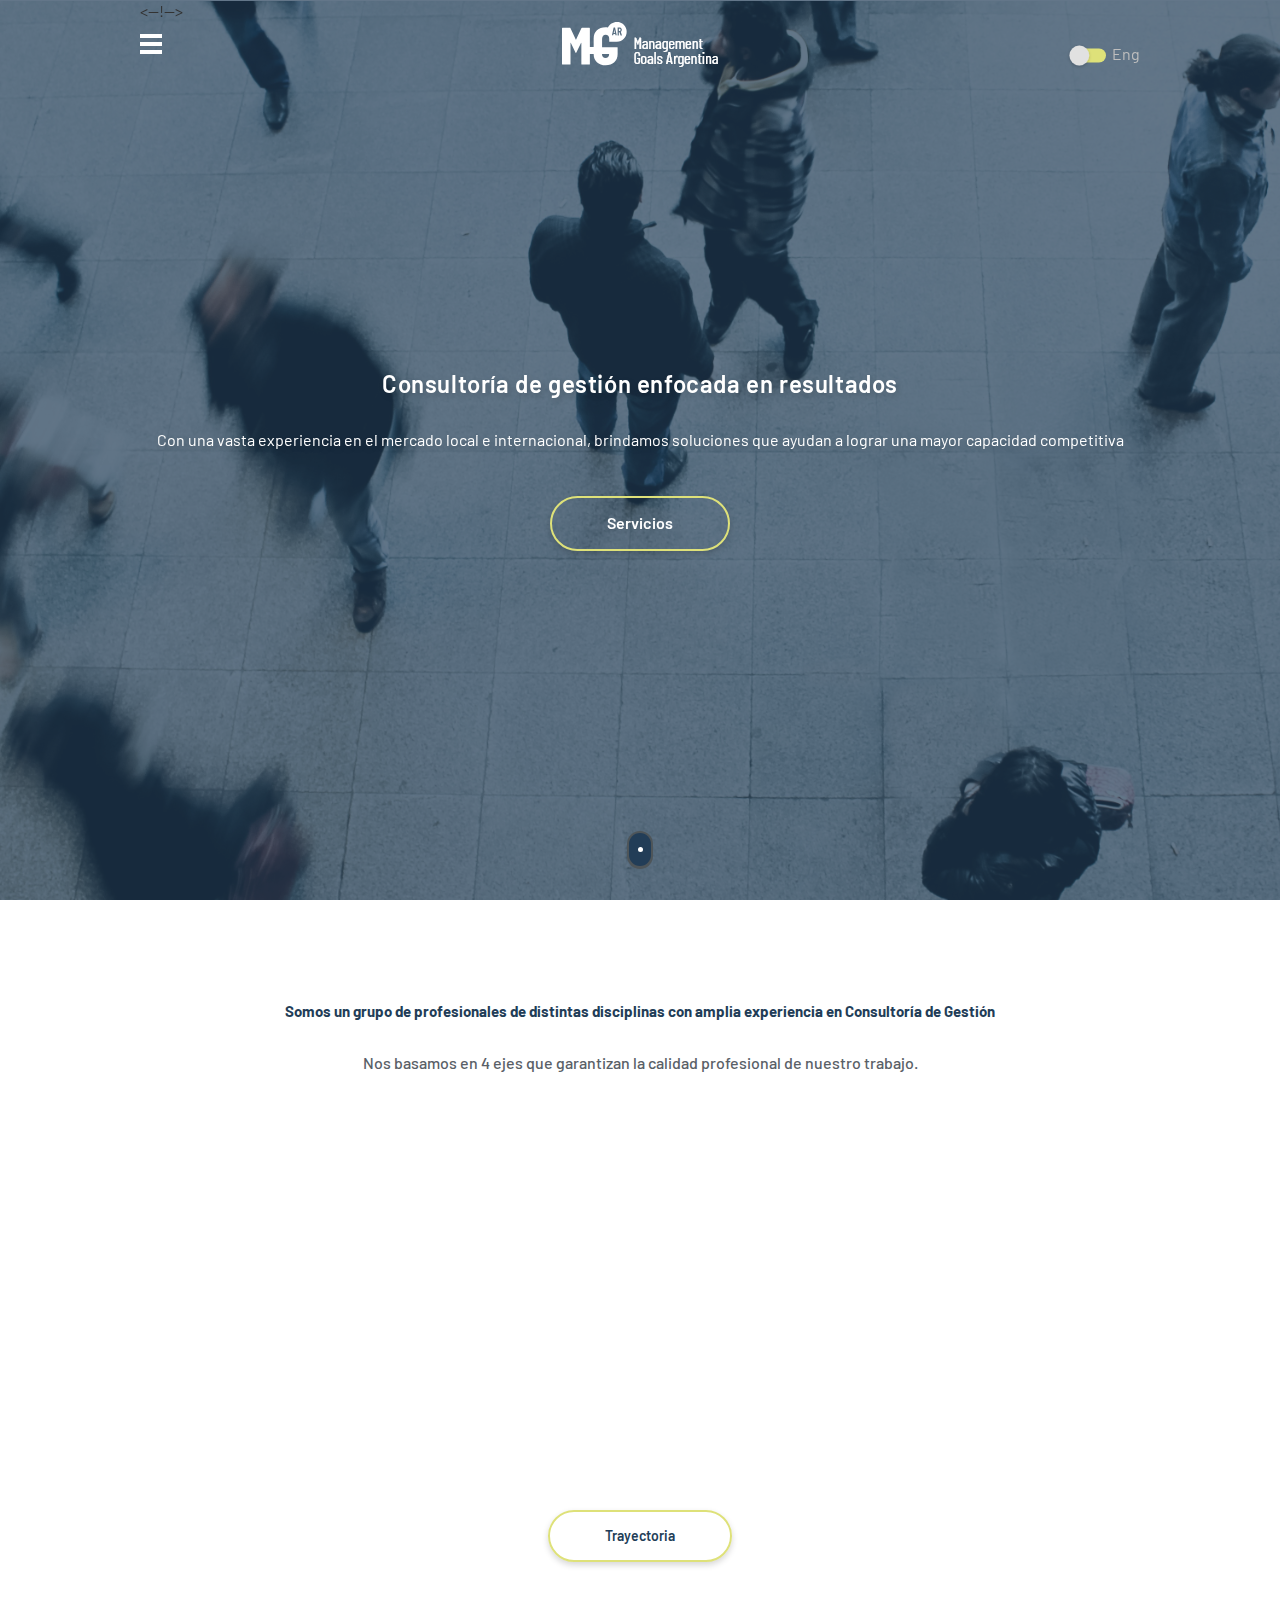
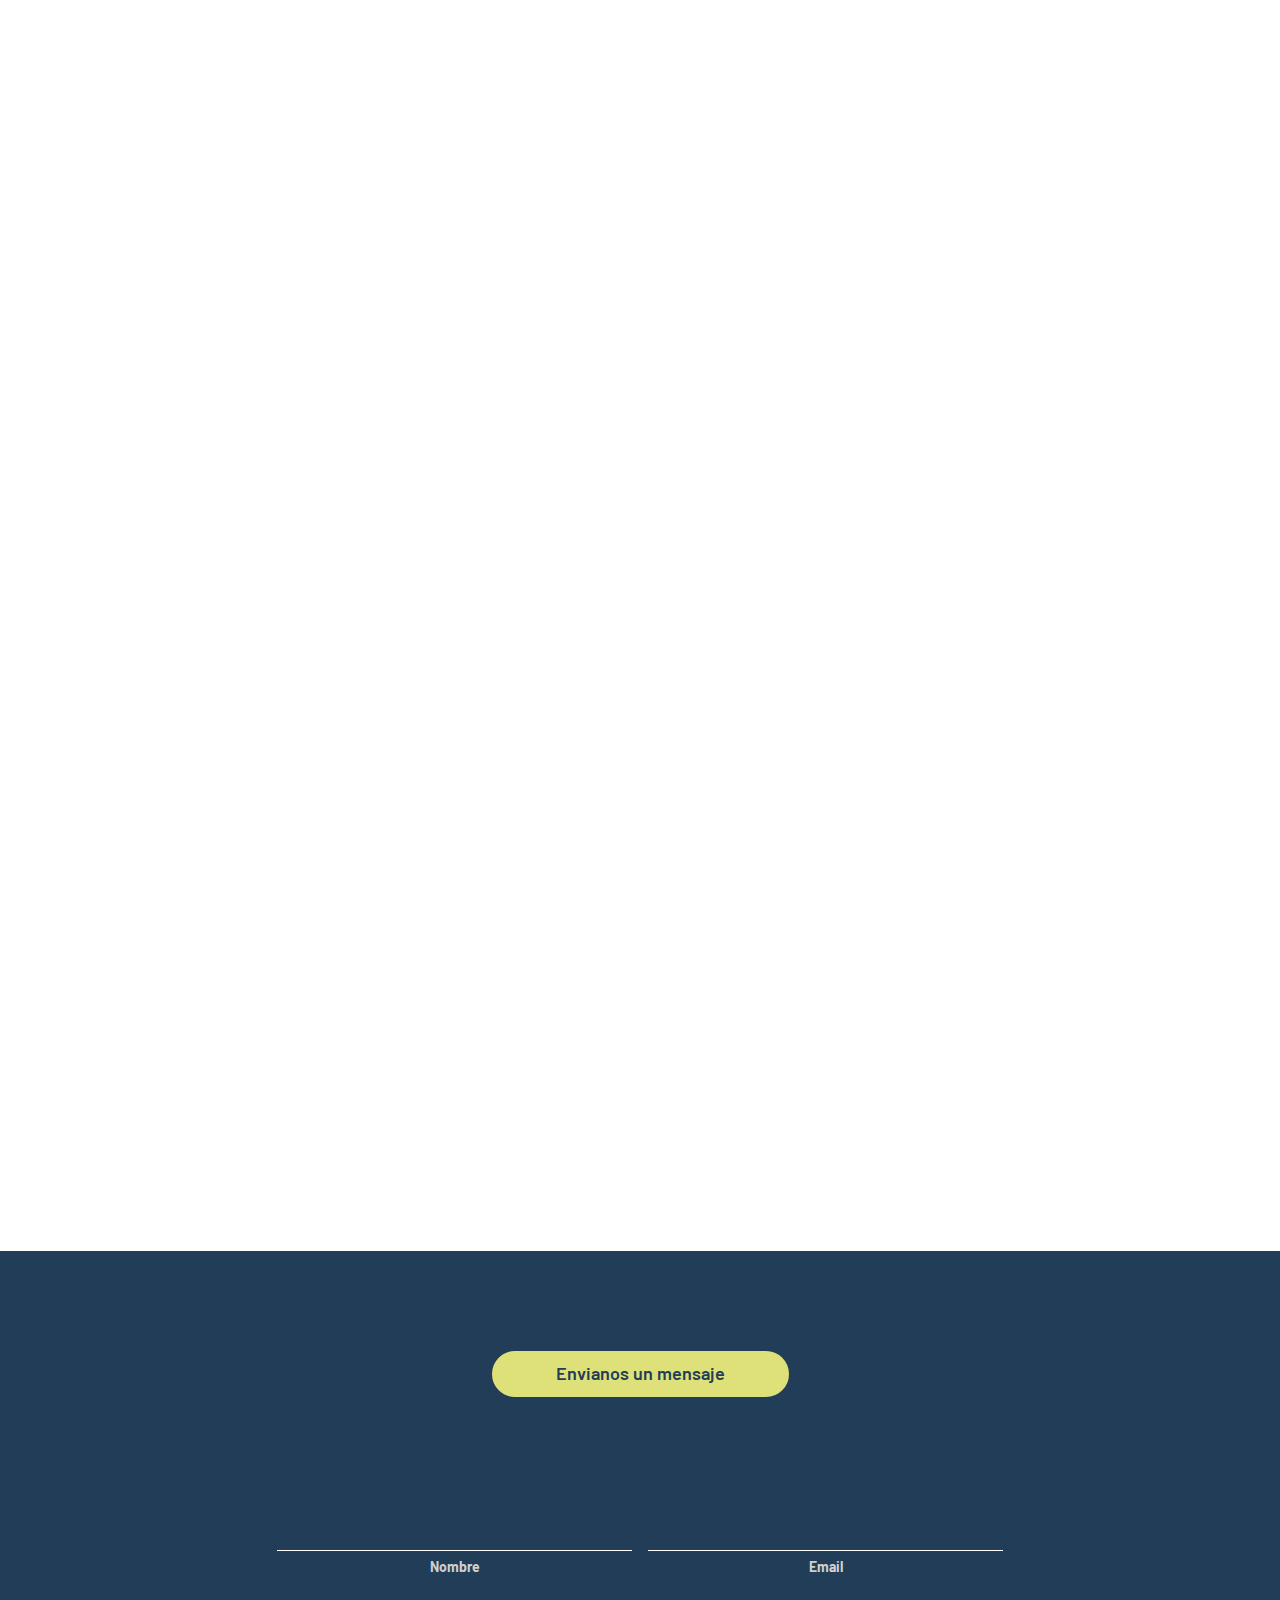
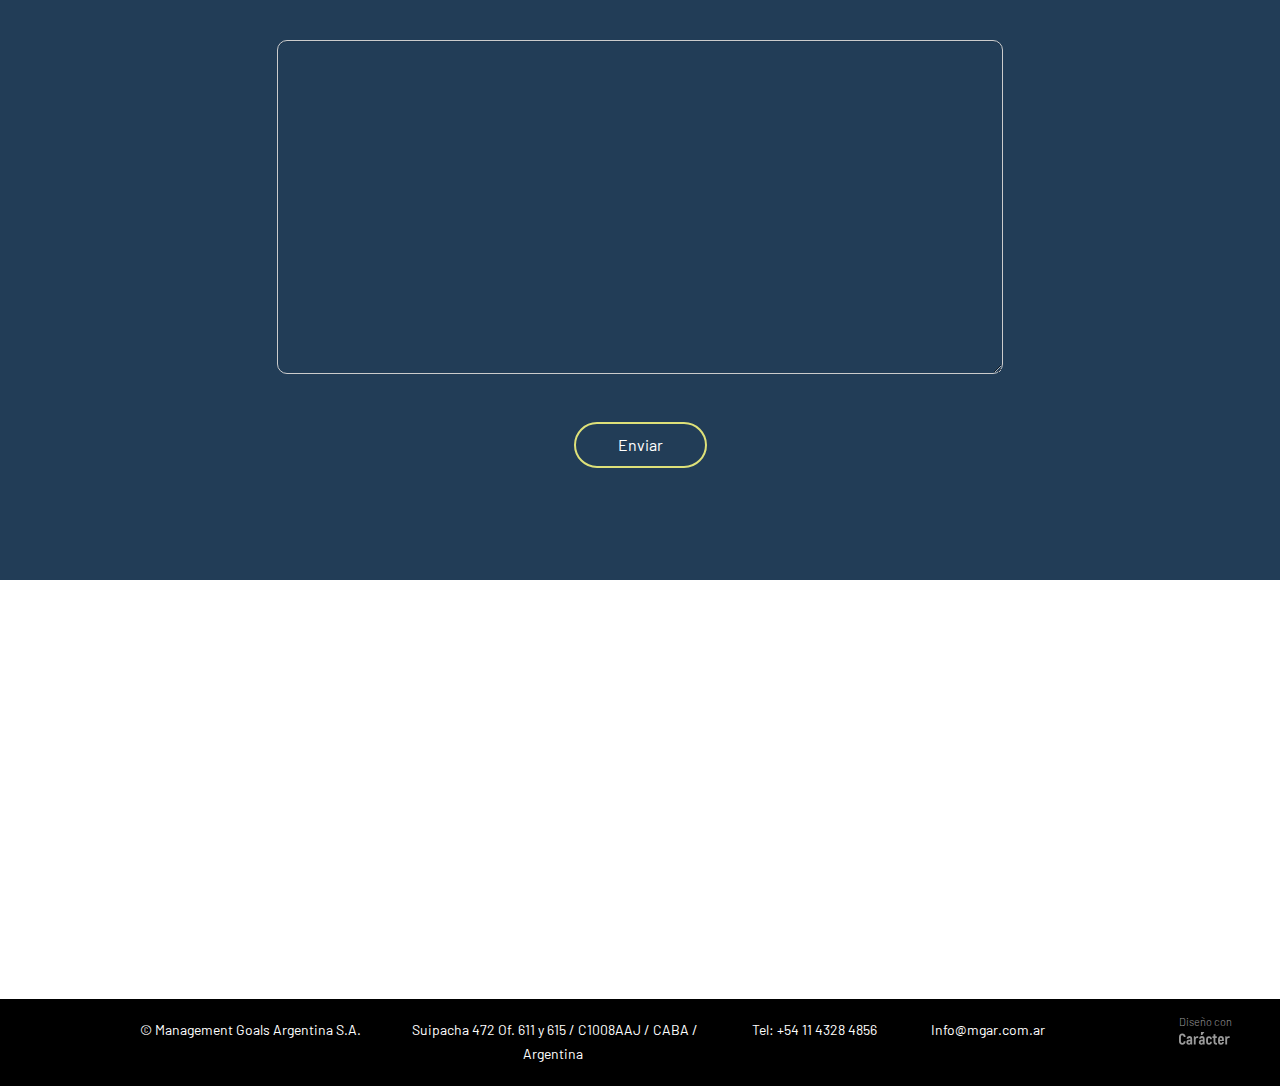
==== commit 734f6354: "Update index.html" ====
--- a/index.html
+++ b/index.html
@@ -45,16 +45,16 @@
 					<div class="modal-content ">
 						<div class="modal-header">
 							<div class="modal-logo">
-								<a href="/"><img class="img-responsive margin-auto" src="imagenes/mgar-logo-white.png"></a>
+								<a href="https://caracter.github.io/mgar/"><img class="img-responsive margin-auto" src="imagenes/mgar-logo-white.png"></a>
 							</div>	
 						</div>
 						<div class="modal-body">
 							<ul class="modal-links">
 								<li><a data-dismiss="modal" class="inpage" id="principal-close" href="#principal">Principal</a></li>
 								<hr>
-								<li><a href="/trayectoria.html">Trayectoria</a></li>
+								<li><a href="https://caracter.github.io/mgar/trayectoria.html">Trayectoria</a></li>
 								<hr>
-								<li><a href="/servicios.html">Servicios</a></li>
+								<li><a href="https://caracter.github.io/mgar/servicios.html">Servicios</a></li>
 								<hr>
 								<li><a data-dismiss="modal" class="inpage" id="contacto-close" href="#contacto">Contacto</a></li>
 								<hr class="hidden-xs">
@@ -66,14 +66,14 @@
 			</div>
 			
 			<div class="navbar-header logo-mgar">
-				<a class="navbar-brand" href="/"><img alt="Inicio" src="imagenes/mgar-logo.png" class="img-responsive " ></a>
-			</div>
-			<div class="english">
+				<a class="navbar-brand" href="https://caracter.github.io/mgar/"><img alt="Inicio" src="imagenes/mgar-logo.png" class="img-responsive " ></a>
+			</div>
+			<--!<div class="english">
 				<a href="#">
 					<img src="imagenes/eng-button.svg">
 					<p class="english-inner">Eng</p>
 				</a>
-			</div>
+			</div>-->
 		</div>
 	</nav>
 
@@ -95,7 +95,7 @@
 					<div class="vertical-position-center">
 						<h3>Consultoría de gestión enfocada en resultados</h3>
 						<p>Con una vasta experiencia en el mercado local e internacional, brindamos soluciones que ayudan a lograr una mayor capacidad competitiva</p>
-						<a href="/servicios.html" class="btn btn-primary">Servicios</a>
+						<a href="https://caracter.github.io/mgar/servicios.html" class="btn btn-primary">Servicios</a>
 					</div>
 				</div>
 			</div>
@@ -104,7 +104,7 @@
 					<div class="vertical-position-center">
 						<h3>La tecnología como principal aliado para potenciar los negocios</h3>
 						<p>Nuestro equipo de profesionales cuenta con mas de 30 años de experiencia</p>
-						<a href="#" class="btn btn-primary">Trayectoria</a>
+						<a href="https://caracter.github.io/mgar/trayectoria.html" class="btn btn-primary">Trayectoria</a>
 					</div>
 				</div>
 			</div>
@@ -150,7 +150,7 @@
 					</div>
 				</div>
 				<div class="trayectoria-btn text-center">
-					<a href="" class="btn btn-primary">Trayectoria</a>
+					<a href="https://caracter.github.io/mgar/trayectoria.html" class="btn btn-primary">Trayectoria</a>
 				</div>
 			</div>
 			<div class="servicios not-in-view delay-catorce delay-delay">
@@ -164,7 +164,7 @@
 						<div class="vertical-position-center">
 							<h3>Servicios</h3>	
 							<p>Proveemos servicios de consultoría que contribuyen a una mejor gestión de las empresas tanto en el área de negocio como de tecnología informática.</p>
-							<a href="/servicios.html" class="btn btn-primary">Más información</a>
+							<a href="https://caracter.github.io/mgar/servicios.html" class="btn btn-primary">Más información</a>
 						</div>
 					</div>
 				</div>
--- a/css/main.css
+++ b/css/main.css
@@ -301,6 +301,7 @@
 	bottom: 31.3px;
 	left: 50%;
 	z-index: 50;
+	transform: translateX(-50%);
 }
 .go-down a {
 	color: #fff;
@@ -1027,4 +1028,4 @@
   90% {
     color: #fff;
   }
-}+}
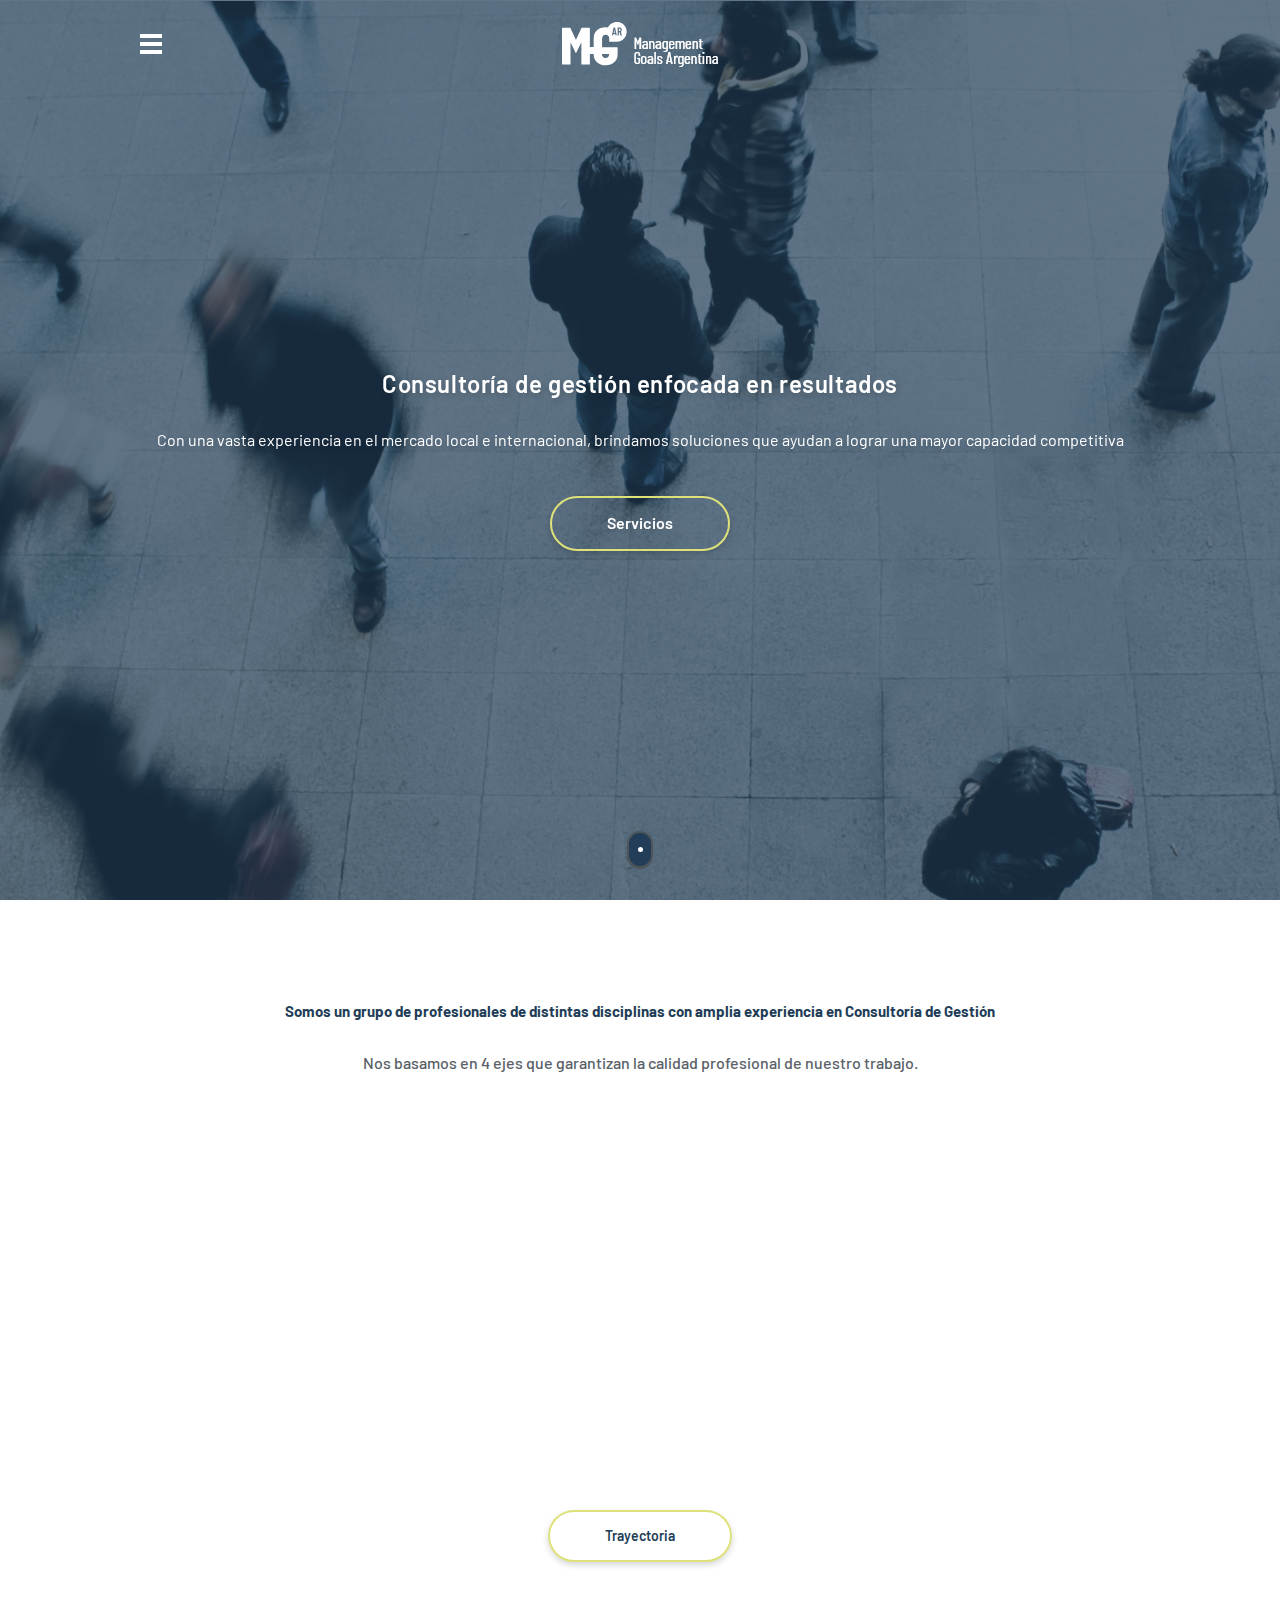
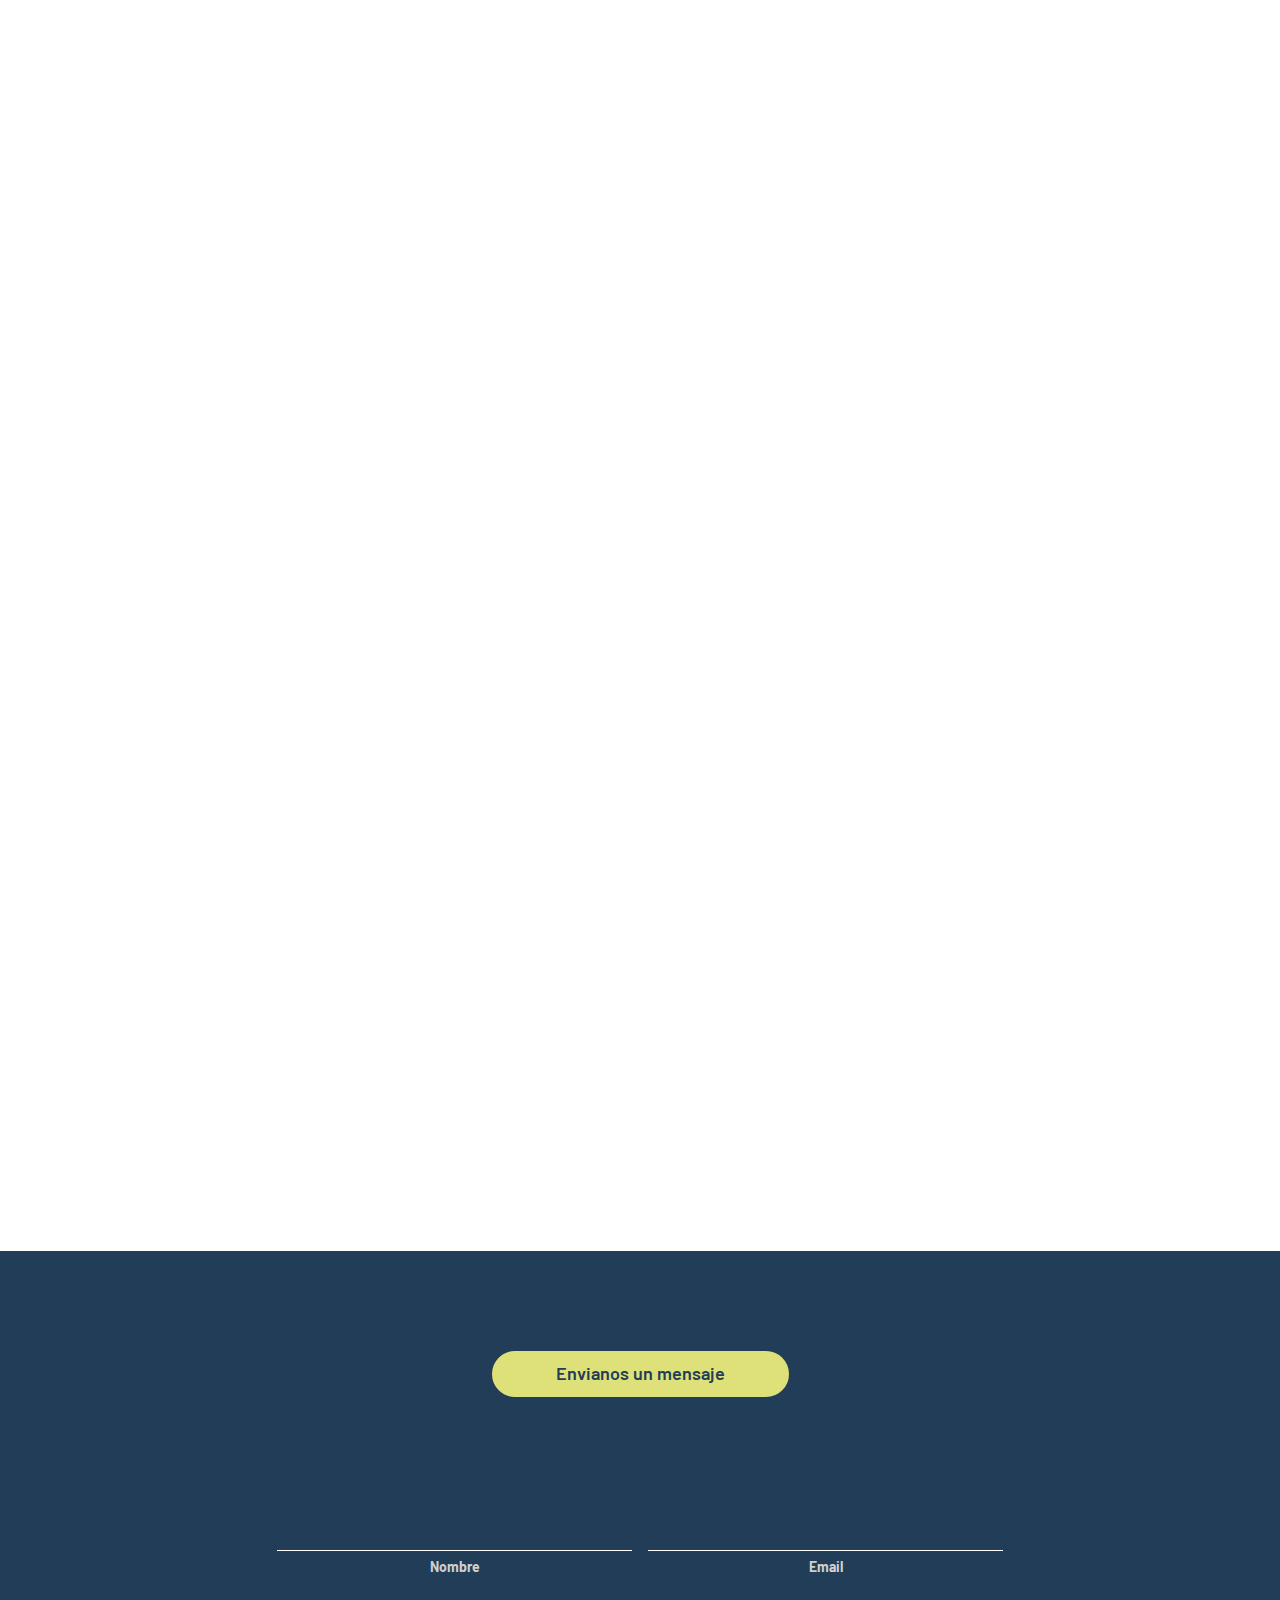
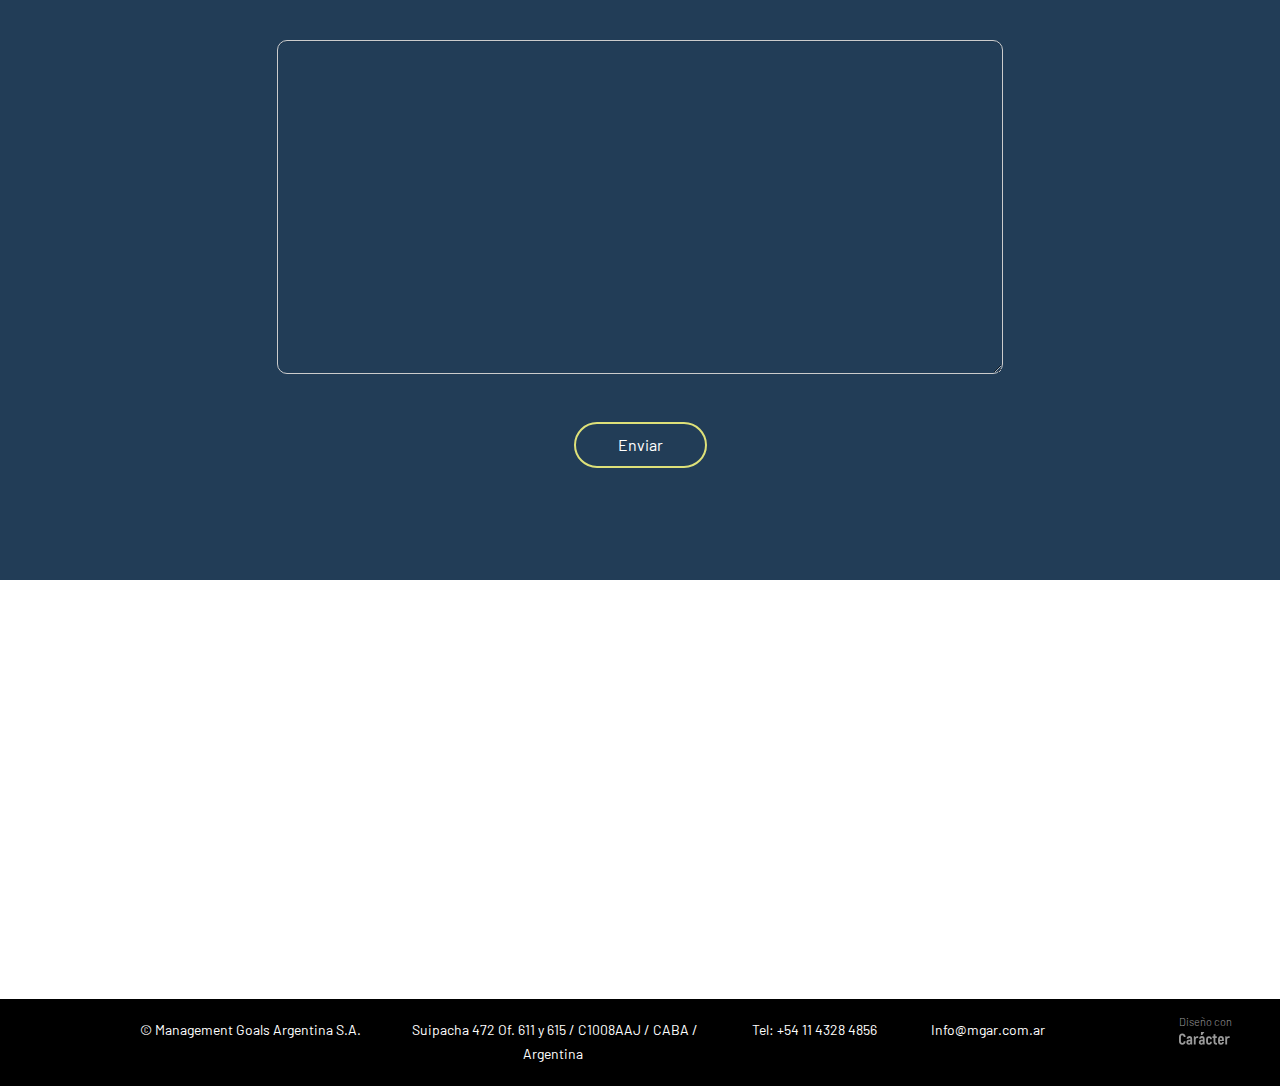
==== commit ed1a48d4: "Update index.html" ====
--- a/index.html
+++ b/index.html
@@ -68,13 +68,13 @@
 			<div class="navbar-header logo-mgar">
 				<a class="navbar-brand" href="https://caracter.github.io/mgar/"><img alt="Inicio" src="imagenes/mgar-logo.png" class="img-responsive " ></a>
 			</div>
-			<--!<div class="english">
+			<!--
+			<div class="english">
 				<a href="#">
-					<img src="imagenes/eng-button.svg">
+					<img src="imagenes/eng-button-2.svg">
 					<p class="english-inner">Eng</p>
 				</a>
 			</div>-->
-		</div>
 	</nav>
 
 	<!-- PORTADA -->
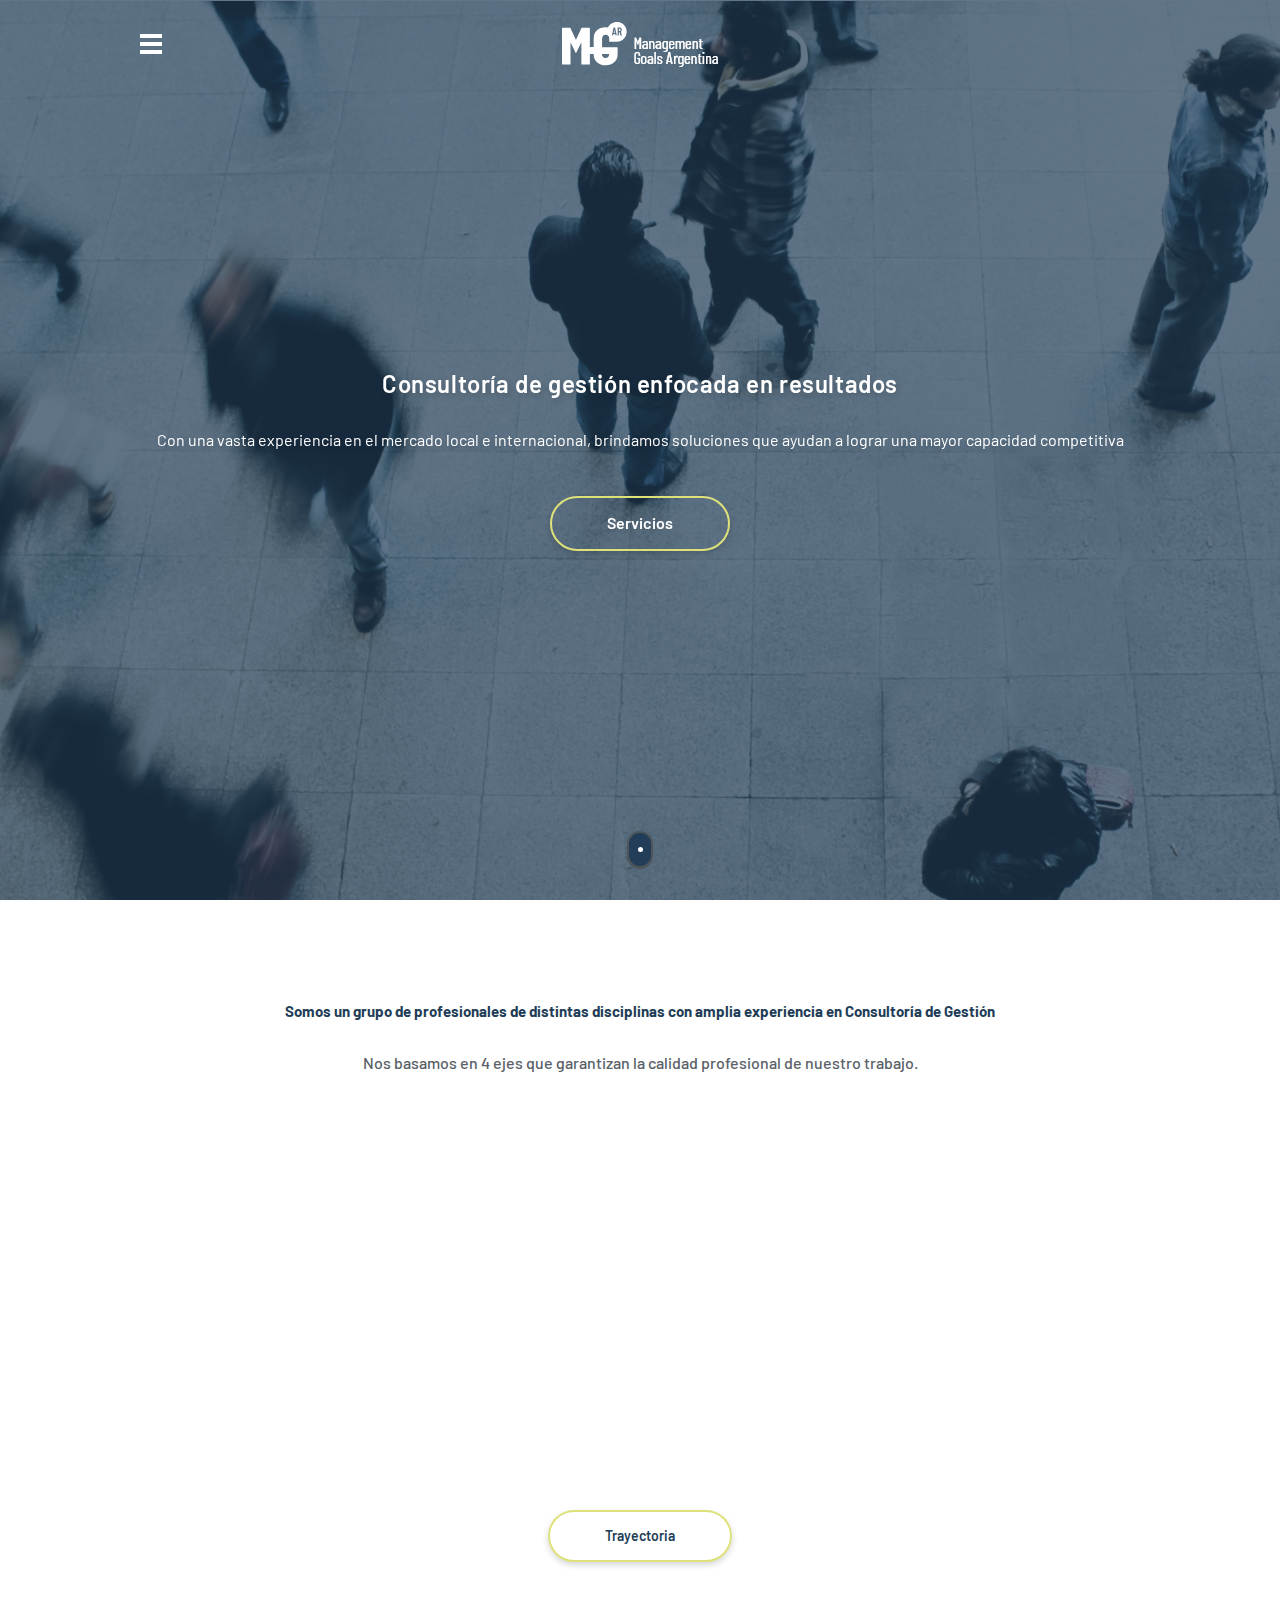
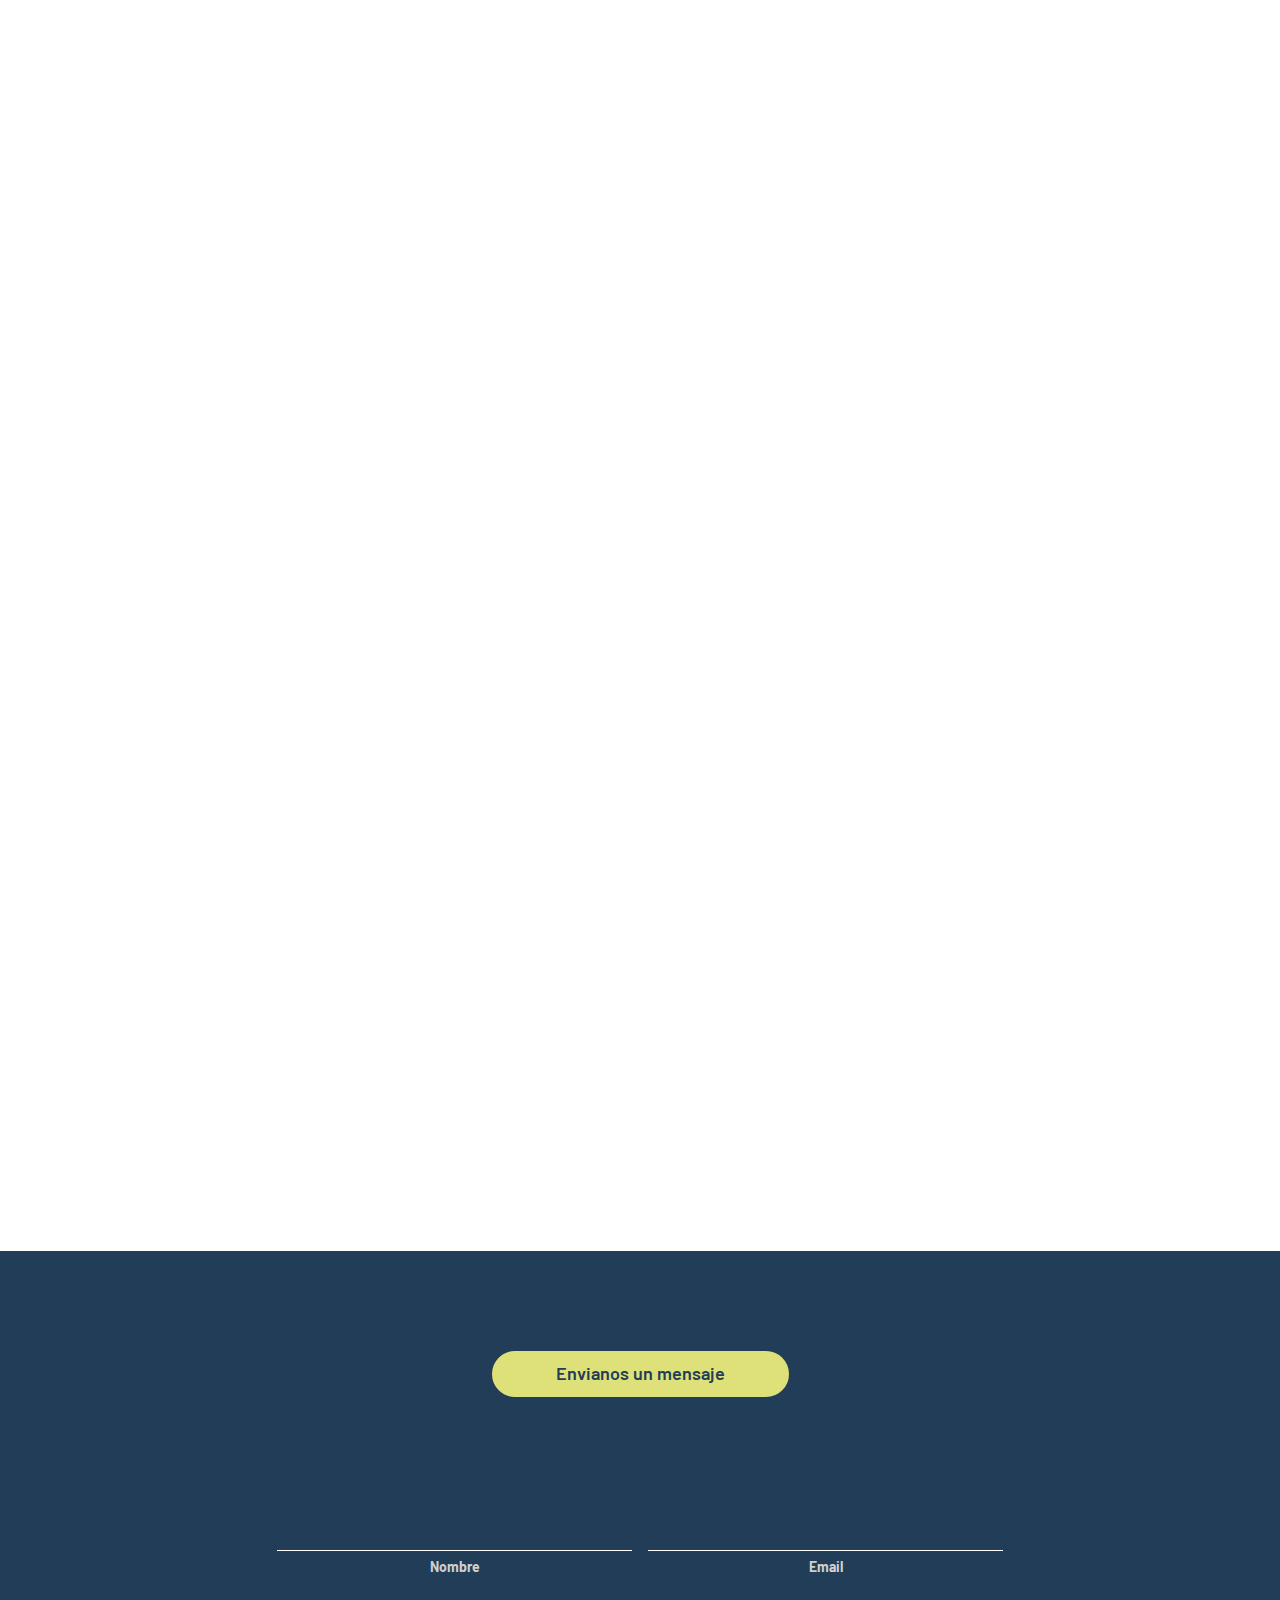
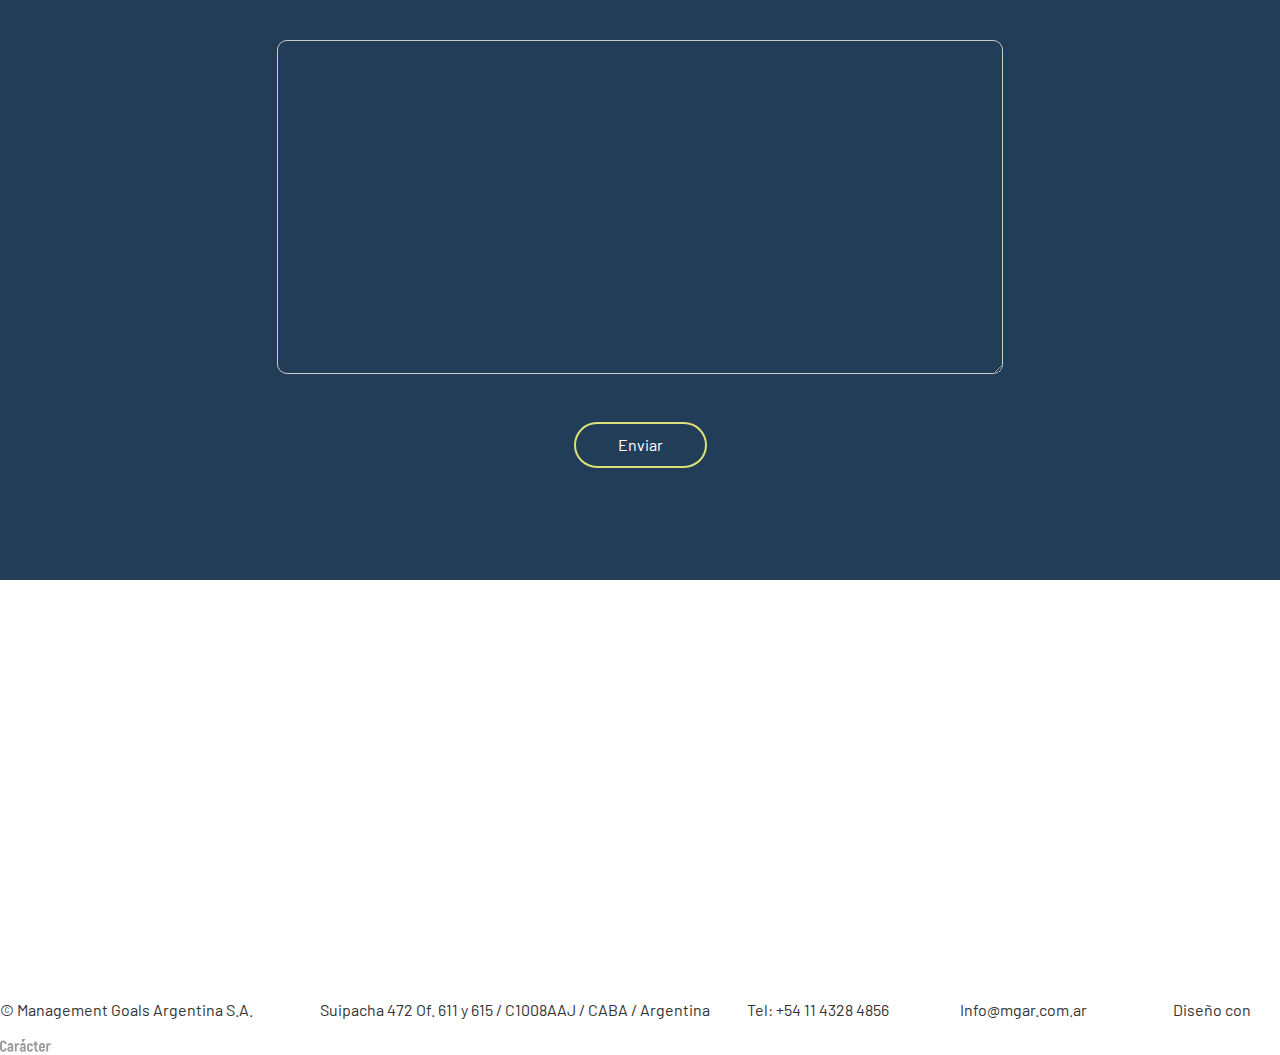
==== commit bda71a30: "Update index.html" ====
--- a/index.html
+++ b/index.html
@@ -239,7 +239,7 @@
 		<iframe src="https://www.google.com/maps/embed?pb=!1m18!1m12!1m3!1d3284.05482310389!2d-58.381761284331304!3d-34.602775180459815!2m3!1f0!2f0!3f0!3m2!1i1024!2i768!4f13.1!3m3!1m2!1s0x95bccacedcd84d8b%3A0xd9f355dbbced202!2sSuipacha+472%2C+C1008AAJ+CABA!5e0!3m2!1ses!2sar!|style=feature:all|element:labels|visibility:off 4v1545849254458" frameborder="0" style="border:0;" allowfullscreen=""></iframe>
 	</div>
 	<!-- FOOTER -->
-	<footer>
+	<div class="footer>
 		<div class="footer-inner">
 			<p class="col-xs-12 col-md-3 col-sm-3 col-lg-3">© Management Goals Argentina S.A.</p>
 			<p class="col-xs-12 col-md-4 col-sm-3 col-lg-4"><i class="fas fa-map-marker-alt"></i> Suipacha 472 Of. 611 y 615 / C1008AAJ / CABA / Argentina</p>
@@ -252,7 +252,7 @@
 				<img src="imagenes/logo-caracter.png">
 			</div>
 		</div>
-	</footer>
+	</div>
 
 </body>
 </html>
--- a/css/querys.css
+++ b/css/querys.css
@@ -155,7 +155,7 @@
 	section, 
 	section.section-uno-dos, 
 	section.section-dos-dos, 
-	section.section-tres-dos {
+	section.section-tres {
 		height: auto;
 	}
 	ol, ul {
@@ -707,4 +707,4 @@
 		-o-transition: all 300ms ease-in-out;
 		transition: all 300ms ease-in-out;	
 	}
-}+}
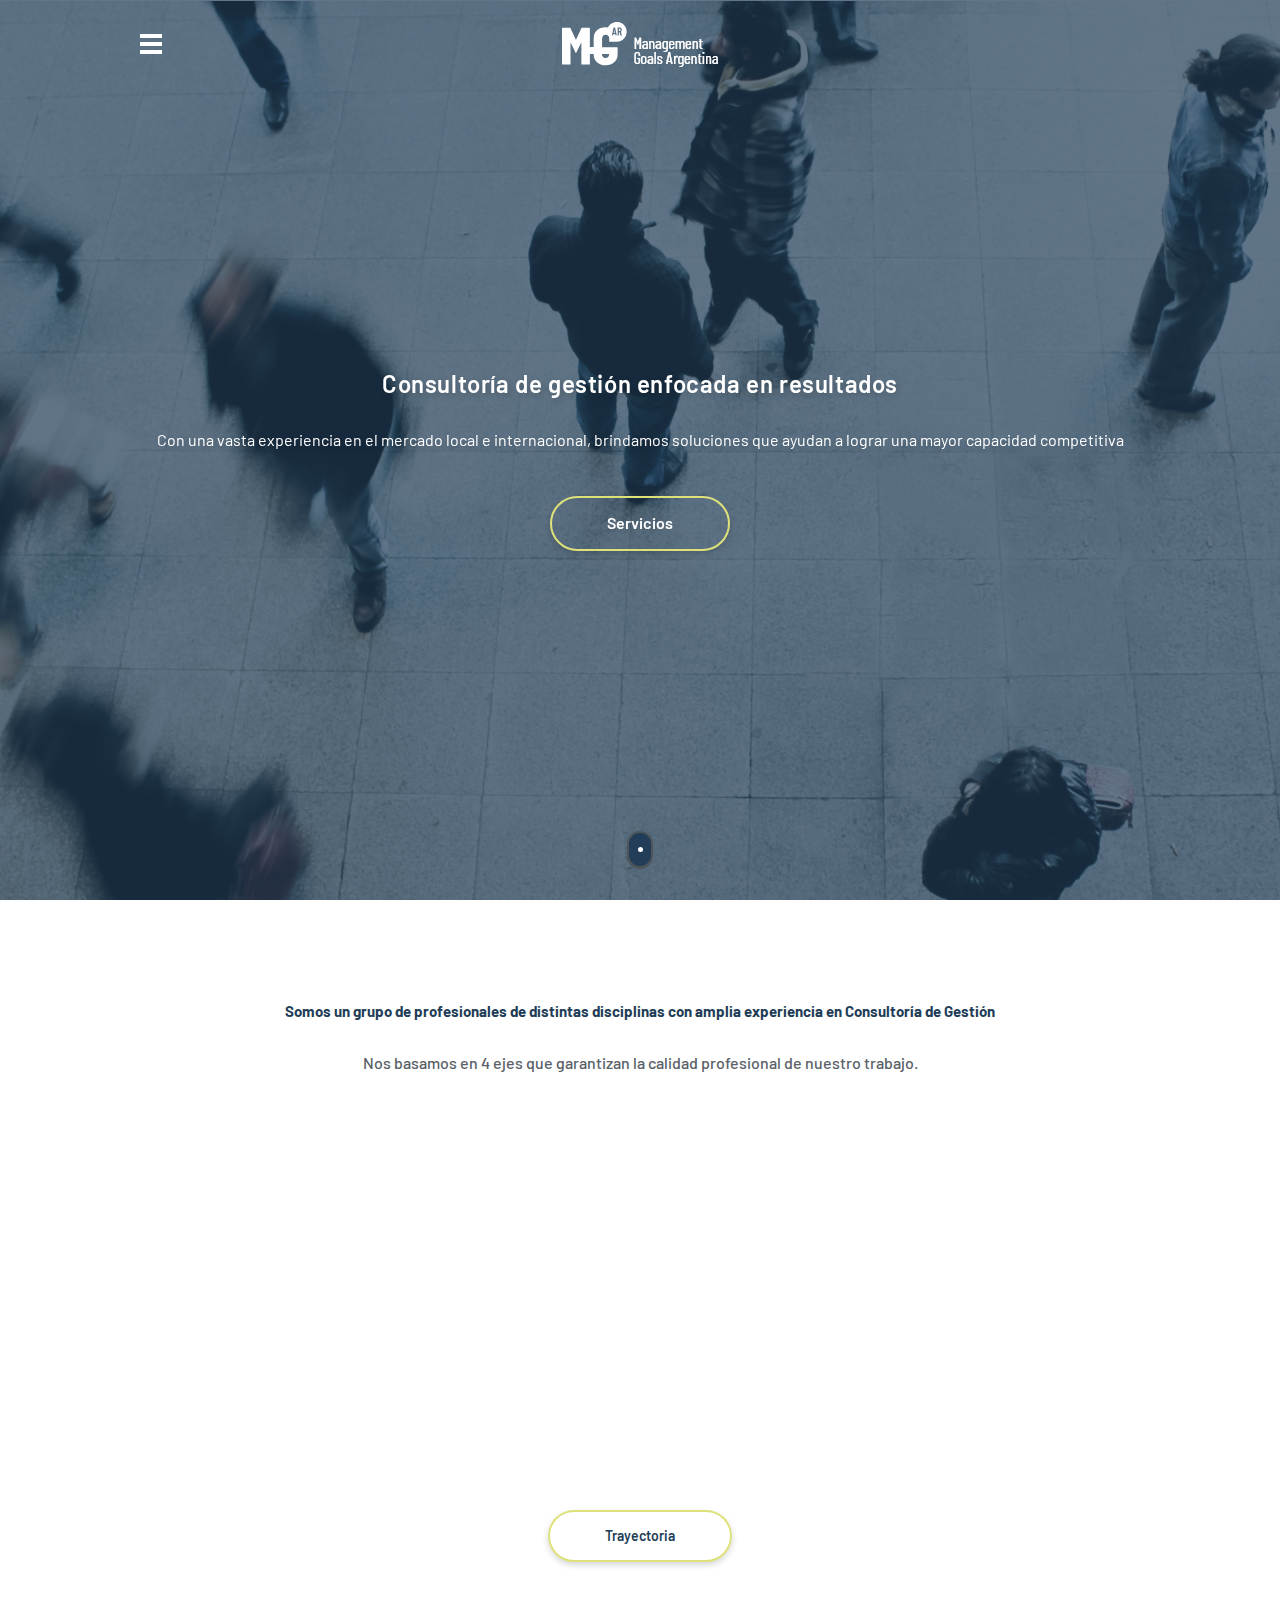
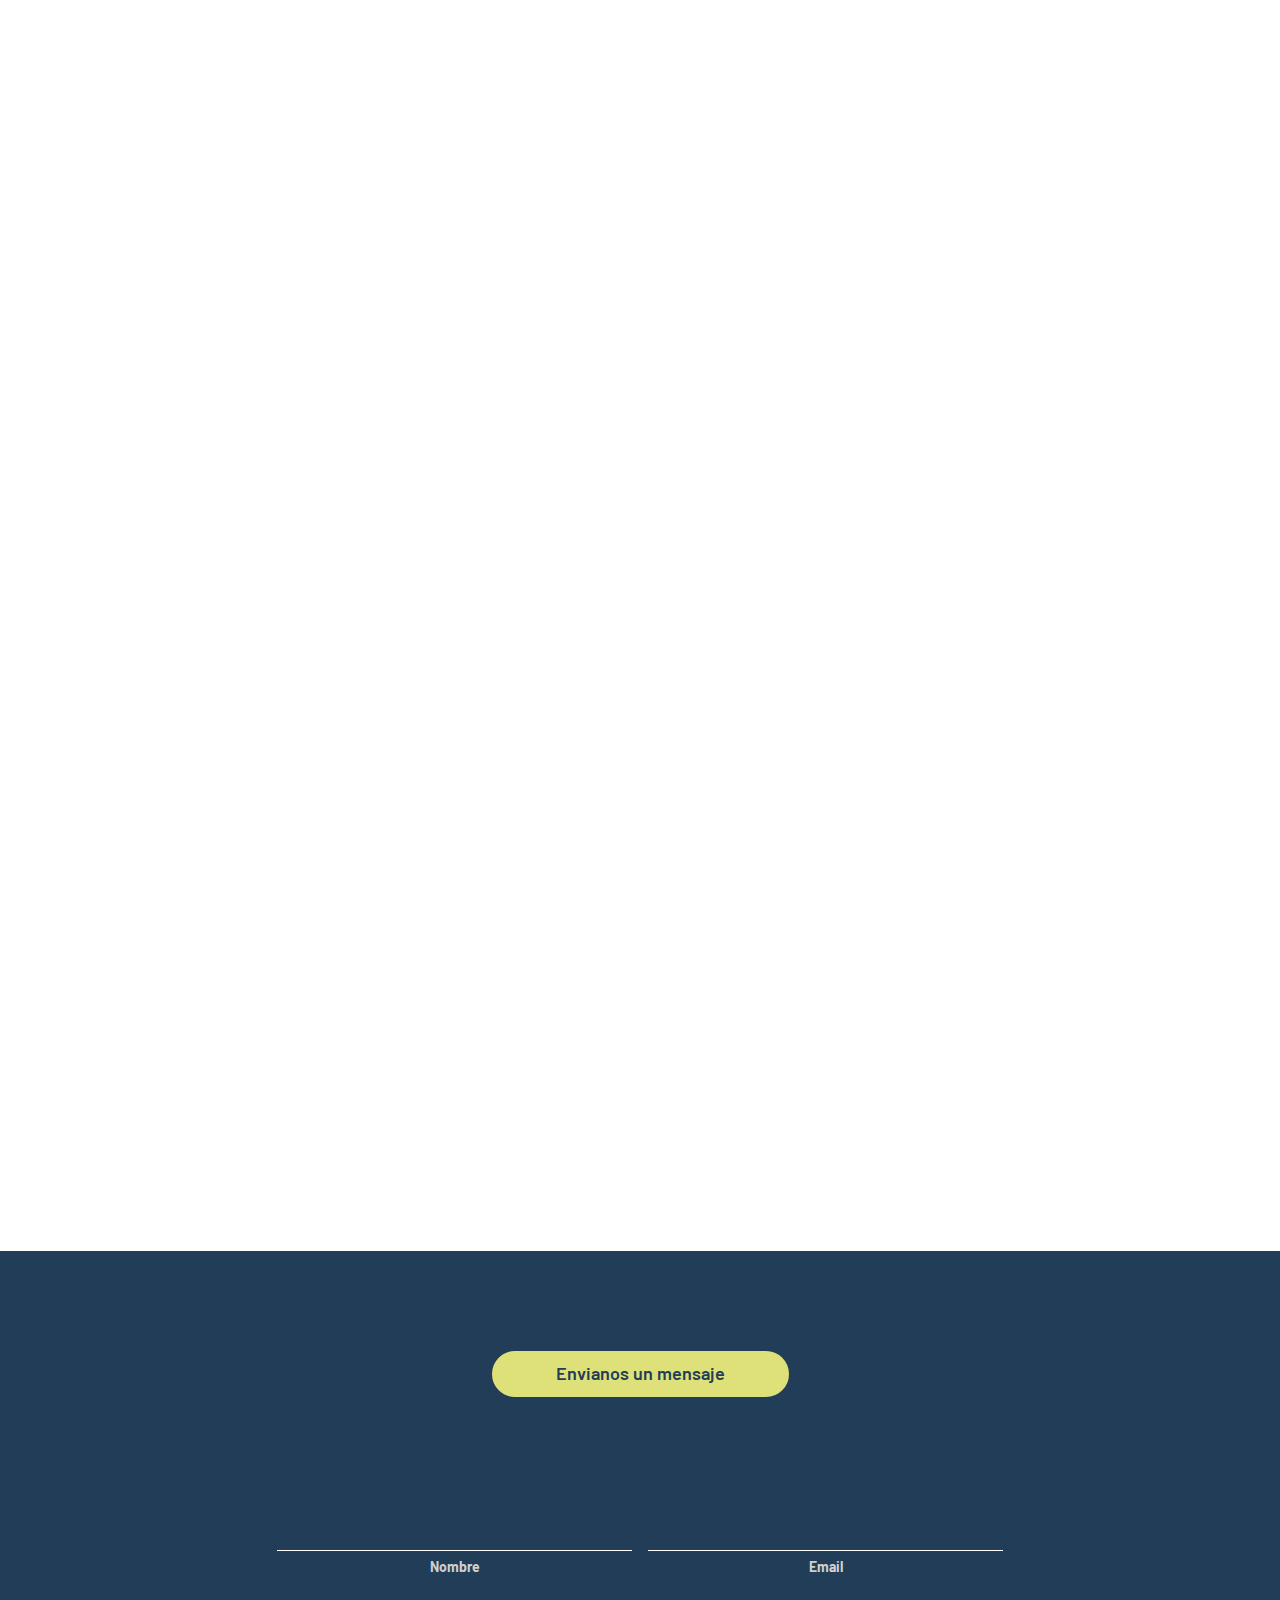
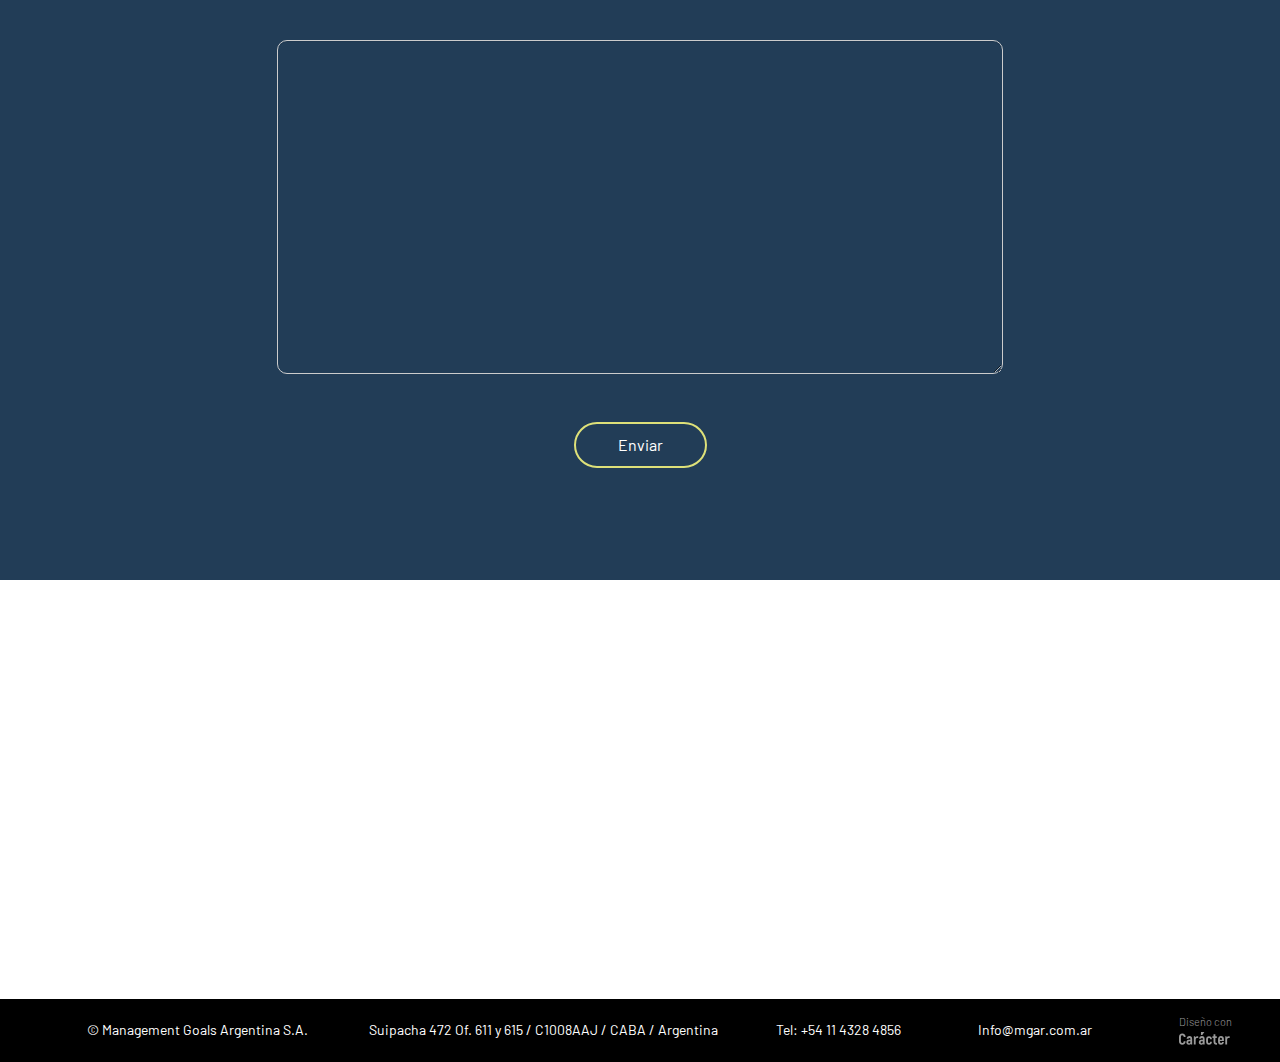
==== commit b048b255: "Update index.html" ====
--- a/index.html
+++ b/index.html
@@ -239,7 +239,7 @@
 		<iframe src="https://www.google.com/maps/embed?pb=!1m18!1m12!1m3!1d3284.05482310389!2d-58.381761284331304!3d-34.602775180459815!2m3!1f0!2f0!3f0!3m2!1i1024!2i768!4f13.1!3m3!1m2!1s0x95bccacedcd84d8b%3A0xd9f355dbbced202!2sSuipacha+472%2C+C1008AAJ+CABA!5e0!3m2!1ses!2sar!|style=feature:all|element:labels|visibility:off 4v1545849254458" frameborder="0" style="border:0;" allowfullscreen=""></iframe>
 	</div>
 	<!-- FOOTER -->
-	<div class="footer>
+	<div class="footer">
 		<div class="footer-inner">
 			<p class="col-xs-12 col-md-3 col-sm-3 col-lg-3">© Management Goals Argentina S.A.</p>
 			<p class="col-xs-12 col-md-4 col-sm-3 col-lg-4"><i class="fas fa-map-marker-alt"></i> Suipacha 472 Of. 611 y 615 / C1008AAJ / CABA / Argentina</p>
--- a/css/main.css
+++ b/css/main.css
@@ -750,19 +750,19 @@
 }
 /* FOOTER */
 
-footer {
+.footer {
 	background-color: #000;
 	position: relative;
 	clear: both;
 	overflow: overlay;
 }
-footer .footer-inner  {
+.footer .footer-inner  {
     padding-right: 386px;
     padding-left: 386px;
 	background-color: #000;
 	overflow: overlay;
 }
-footer .footer-inner p {
+.footer .footer-inner p {
 	display: inline-block;
 	color: #fff;
 	font-size: 14px;
@@ -770,15 +770,15 @@
 	padding: 18.7px 12px 10px;
 	text-align: center;
 }
-footer .footer-inner p i {
+.footer .footer-inner p i {
 	padding-right: 3px;
 }
-footer .caracter {
+.footer .caracter {
 	position: absolute;
 	top: 17px;
 	right: 48.5px;
 }
-footer .caracter p {
+.footer .caracter p {
 	font-size: 11px;
 	font-weight: 300;
 	line-height: 1.18;
--- a/css/querys.css
+++ b/css/querys.css
@@ -85,11 +85,11 @@
 	.formulario button.btn {
 		font-weight: normal;
 	}
-	footer .footer-inner {
-		padding-right: 120px;
-    	padding-left: 120px;
-	}
-	footer .footer-inner p {
+	.footer .footer-inner {
+		padding-right: 50px;
+    	padding-left: 50px;
+	}
+	.footer .footer-inner p {
 		padding: 18.7px 6px 10px;
 	}
 	.img-tarjetas {
@@ -488,32 +488,32 @@
 		height: 319px;
 	}
 
-	footer .footer-inner {
+	.footer .footer-inner {
 		padding-right: 15px;
     	padding-left: 15px;
 	}
-	footer .footer-inner p {
+	.footer .footer-inner p {
 		font-size: 0.750em;
 		text-align: center;
 	}
-	footer .footer-inner p i {
+	.footer .footer-inner p i {
 		font-size: 1.250em;
 	}
-	footer .caracter {
+	.footer .caracter {
 		position: relative;
 		top: auto;
 		right: 0;
 		width: 100%;
 		margin: 0 auto;
 	}
-	footer .caracter p {
+	.footer .caracter p {
 		display: inline;
 		margin-left: 35%;
 	}
-	footer .caracter div {
+	.footer .caracter div {
 		display: inline;
 	}
-	footer .caracter div img { 
+	.footer .caracter div img { 
 		margin-bottom: 3px;
 	}
 
